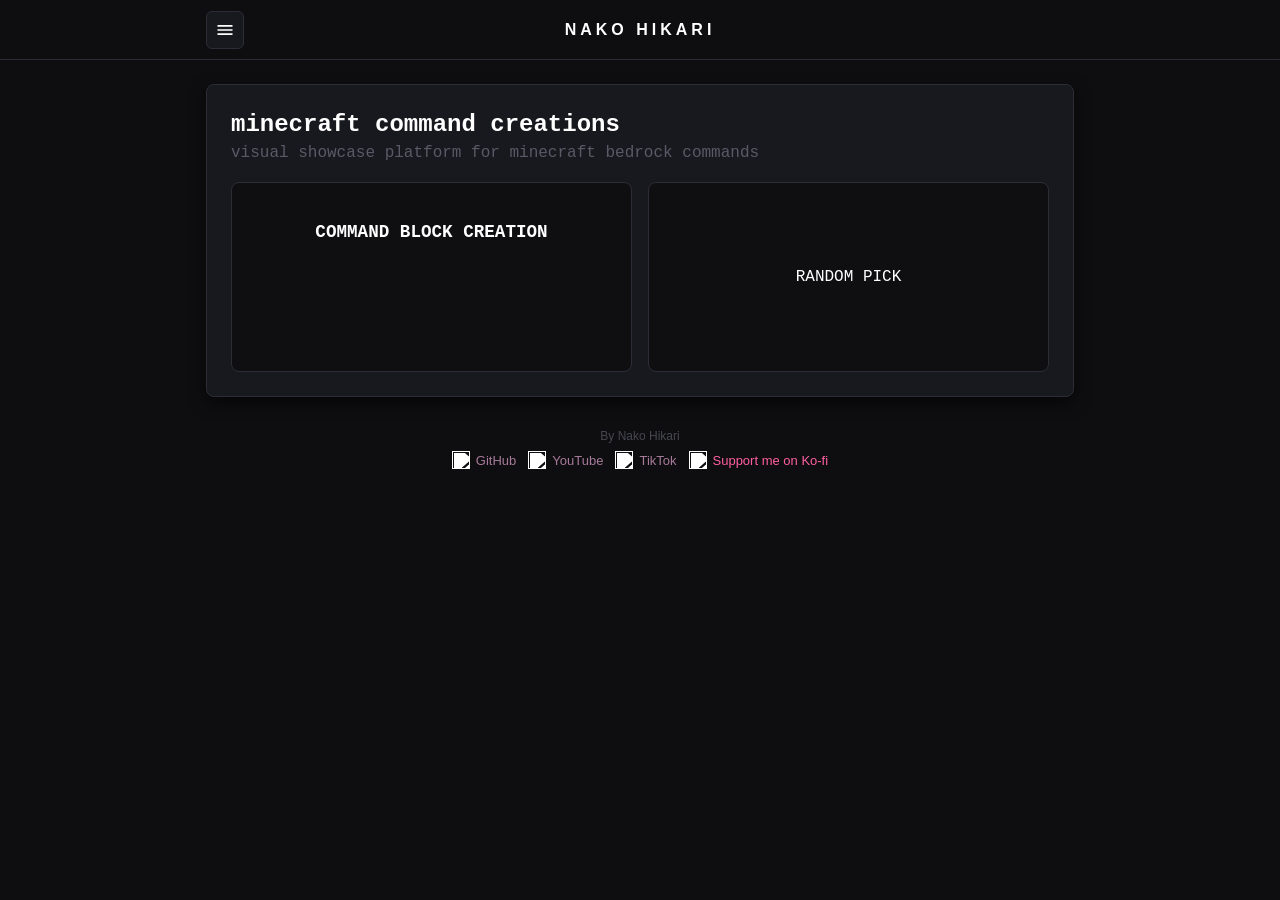
==== index.html @ c59788b8 "Update index.html" ====
<!DOCTYPE html>
<html lang="en">
<head>
    <meta charset="UTF-8">
    <meta name="viewport" content="width=device-width, initial-scale=1.0">
    <title>Nako Hikari</title>

<style>
:root {
    --bg-color: #0e0e11;
    --container-bg: #18181f;
    --input-bg: #0f0f12;
    --box-bg: #0f0f12;

    --accent-dark: #663657;
    --accent-dark-hover: #81456e;
    --accent-light: #A77A99;
    --accent-light-hover: #c5a4bc;

    --text-main: #b4b4bc;
    --text-muted: #5a5a66;
    --text-bright: #ffffff;

    --border-color: #2d2d38;

    --space-xs: 4px;
    --space-sm: 8px;
    --space-md: 12px;
    --space-lg: 16px;
    --space-xl: 20px;
    --space-2xl: 24px;

    --radius-sm: 4px;
    --radius-md: 6px;
    --radius-lg: 8px;

    --transition-fast: 0.15s cubic-bezier(0.4,0,0.2,1);
    --transition-normal: 0.2s cubic-bezier(0.4,0,0.2,1);

    --shadow-deep: 0 6px 16px rgba(0,0,0,0.6);

    --max-width: 900px;
}

*{
    box-sizing:border-box;
    margin:0;
    padding:0;
    -webkit-tap-highlight-color: transparent;
}

body{
    background:var(--bg-color);
    color:var(--text-main);
    font-family:-apple-system,BlinkMacSystemFont,"Segoe UI",Roboto,sans-serif;
    min-height:100vh;
    overflow-x:hidden;
    padding-top:60px;
}

/* HEADER */

.site-header{
    position:fixed;
    top:0;
    left:0;
    width:100%;
    height:60px;

    background:var(--bg-color);

    border-bottom:1px solid var(--border-color);

    display:flex;
    justify-content:center;
    align-items:center;

    z-index:1000;
}

.header-inner{
    width:100%;
    max-width:var(--max-width);

    display:flex;
    align-items:center;

    position:relative;

    padding:0 var(--space-lg);
}

.settings-btn{
    background: var(--container-bg);
    border: 1px solid var(--border-color);

    width:38px;
    height:38px;

    border-radius: var(--radius-md);

    display:flex;
    justify-content:center;
    align-items:center;

    cursor:pointer;

    position:absolute;
    left:var(--space-lg);

    transition:
        border-color var(--transition-fast),
        background-color var(--transition-fast),
        transform var(--transition-fast);
}

.settings-btn:hover{
    border-color:var(--accent-light);
}

.settings-btn:active{
    transform:scale(0.92);
    background:var(--accent-dark);
}

.site-title{
    margin:0 auto;

    letter-spacing:0.25em;
    text-transform:uppercase;

    user-select:none;
}

.title-bold{
    color:white;
    font-weight:800;
}

/* SIDEBAR */

.overlay{
    position:fixed;
    inset:0;

    background:rgba(0,0,0,0.4);

    opacity:0;
    visibility:hidden;

    z-index:1500;

    transition:opacity var(--transition-normal);
}

.overlay.visible{
    opacity:1;
    visibility:visible;
}

.side-tab{
    position:fixed;

    top:0;
    left:-280px;

    width:280px;
    height:100%;

    background:var(--container-bg);

    border-right:1px solid var(--border-color);

    z-index:2000;

    transition:left var(--transition-normal);

    padding:var(--space-2xl) var(--space-lg);

    display:flex;
    flex-direction:column;
    gap:var(--space-xl);
}

.side-tab.open{
    left:0;
}

.side-tab-header{
    display:flex;
    justify-content:space-between;
    align-items:center;

    border-bottom:1px solid var(--border-color);

    padding-bottom:var(--space-md);
}

.side-tab-header h4{
    color:white;
    font-family:monospace;
}

.close-btn{
    background:none;
    border:none;

    color:white;

    font-size:20px;

    cursor:pointer;
}

.side-links{
    display:flex;
    flex-direction:column;
    gap:var(--space-md);
}

.side-links a{
    color:var(--text-main);

    text-decoration:none;

    font-family:monospace;

    padding:var(--space-sm) var(--space-md);

    border-radius:var(--radius-sm);

    transition:
        background-color var(--transition-fast),
        color var(--transition-fast);
}

.side-links a:hover{
    background:var(--box-bg);
    color:white;
}

.side-links a:active{
    background:var(--accent-dark);
}

/* MAIN */

.page-wrapper{
    width:100%;
    max-width:var(--max-width);

    margin:0 auto;

    padding:var(--space-2xl) var(--space-lg);
}

.main-container{
    background:var(--container-bg);

    border:1px solid var(--border-color);

    border-radius:var(--radius-lg);

    box-shadow:var(--shadow-deep);

    padding:var(--space-2xl);

    display:flex;
    flex-direction:column;
    gap:var(--space-xl);
}

.intro-text h1{
    font-size:1.5rem;
    line-height:1.3;

    color:white;

    font-family:"Courier New",monospace;
}

.intro-text p{
    color:var(--text-muted);

    margin-top:var(--space-xs);

    font-family:"Courier New",monospace;
}

/* GRID */

.nav-grid{
    display:grid;
    grid-template-columns:1fr 1fr;
    gap:var(--space-lg);
}

.grid-card{
    background:var(--box-bg);

    border:1px solid var(--border-color);

    border-radius:var(--radius-lg);

    min-height:190px;

    display:flex;
    flex-direction:column;
    justify-content:center;
    align-items:center;

    position:relative;
    overflow:hidden;

    text-decoration:none;

    transition:
        border-color var(--transition-fast),
        background-color var(--transition-fast),
        transform var(--transition-fast);
}

.grid-card:hover{
    border-color:var(--accent-light);
}

.grid-card:active{
    transform:scale(0.98);
    background:#1e1924;
}

.grid-card h2{
    color:white;

    font-family:"Courier New",monospace;

    font-size:1.1rem;

    margin-bottom:var(--space-xl);

    text-align:center;

    z-index:2;
}

/* ORIGINAL 3D CUBE */

.cube-viewport{
    width:70px;
    height:70px;

    perspective:300px;

    display:flex;
    justify-content:center;
    align-items:center;

    z-index:2;
}

.cube-object{
    width:50px;
    height:50px;

    position:relative;

    transform-style:preserve-3d;

    transform:
        rotateX(-20deg)
        rotateY(25deg)
        rotateZ(0deg);

    transition:
        transform 0.95s cubic-bezier(0.15,0.85,0.35,1);
}

.cube-object.is-idling{
    animation: idleFloat 6s ease-in-out infinite alternate;
}

.cube-face{
    position:absolute;

    width:50px;
    height:50px;

    background-image:url('assets/minecraft/r-un.png');
    background-size:cover;

    image-rendering:pixelated;
}

.face-front  { transform: rotateY(0deg) translateZ(25px); }
.face-back   { transform: rotateY(180deg) translateZ(25px); }
.face-left   { transform: rotateY(-90deg) translateZ(25px); }
.face-right  { transform: rotateY(90deg) translateZ(25px); }
.face-top    { transform: rotateX(90deg) translateZ(25px); }
.face-bottom { transform: rotateX(-90deg) translateZ(25px); }

@keyframes idleFloat{
    0%{
        transform:
            rotateX(-15deg)
            rotateY(20deg)
            rotateZ(0deg)
            translateY(0px);
    }

    100%{
        transform:
            rotateX(-25deg)
            rotateY(40deg)
            rotateZ(2deg)
            translateY(-6px);
    }
}

.placeholder-text{
    color:white;
    font-family:"Courier New",monospace;
}

/* FOOTER */

.footer{
    margin-top:32px;

    padding-bottom:16px;

    text-align:center;

    display:flex;
    flex-direction:column;
    gap:8px;

    align-items:center;
}

.footer-title{
    font-size:12px;

    color:var(--text-muted);

    opacity:0.75;
}

.footer-links{
    display:flex;
    gap:12px;

    flex-wrap:wrap;

    justify-content:center;
}

.footer-links a{
    color:var(--accent-light);

    text-decoration:none;

    font-size:13px;

    display:flex;
    align-items:center;
    gap:6px;

    transition:0.15s ease;
}

.footer-links a:hover{
    color:var(--accent-light-hover);
}

.footer-links img{
    width:18px;
    height:18px;

    filter:brightness(0) invert(1);
}

.footer-links a.kofi{
    color:#ff5fa2;
}

/* MOBILE */

@media(max-width:600px){

    .page-wrapper{
        padding:var(--space-lg) var(--space-sm);
    }

}
</style>
</head>

<body>

<header class="site-header">

    <div class="header-inner">

        <button class="settings-btn" id="openSidebar">

            <svg viewBox="0 0 24 24"
            style="width:20px;height:20px;fill:#ffffff;">
                <path d="M3 18h18v-2H3v2zm0-5h18v-2H3v2zm0-7v2h18V6H3z"/>
            </svg>

        </button>

        <div class="site-title">
            <span class="title-bold">NAKO HIKARI</span>
        </div>

    </div>

</header>

<div class="overlay" id="sidebarOverlay"></div>

<nav class="side-tab" id="leftSidebar">

    <div class="side-tab-header">

        <h4>SETTINGS</h4>

        <button class="close-btn" id="closeSidebar">
            &times;
        </button>

    </div>

    <div class="side-links">

        <a href="pages/about.html">About</a>

        <a href="pages/supporters.html">Supporters</a>

        <a href="pages/credits.html">Credits</a>

    </div>

</nav>

<div class="page-wrapper">

<main class="main-container">

<div class="intro-text">

<h1>
minecraft command creations
</h1>

<p>
visual showcase platform for minecraft bedrock commands
</p>

</div>

<div class="nav-grid">

<a href="pages/commands.html"
class="grid-card"
id="exploreCard">

<h2>
COMMAND BLOCK CREATION
</h2>

<div class="cube-viewport">

<div class="cube-object is-idling"
id="avatarCube">

<div class="cube-face face-front"></div>
<div class="cube-face face-back"></div>
<div class="cube-face face-left"></div>
<div class="cube-face face-right"></div>
<div class="cube-face face-top"></div>
<div class="cube-face face-bottom"></div>

</div>

</div>

</a>

<div class="grid-card">

<div class="placeholder-text">
RANDOM PICK
</div>

</div>

</div>

</main>

<div class="footer">

<div class="footer-title">
By Nako Hikari
</div>

<div class="footer-links">

<a href="https://github.com/nako-hikari/" target="_blank">

<img src="https://cdn.jsdelivr.net/gh/simple-icons/simple-icons/icons/github.svg">

GitHub

</a>

<a href="https://m.youtube.com/@NaCryst" target="_blank">

<img src="https://cdn.jsdelivr.net/gh/simple-icons/simple-icons/icons/youtube.svg">

YouTube

</a>

<a href="https://www.tiktok.com/@nako_hikari_mc" target="_blank">

<img src="https://cdn.jsdelivr.net/gh/simple-icons/simple-icons/icons/tiktok.svg">

TikTok

</a>

<a href="https://ko-fi.com/arialicee"
target="_blank"
class="kofi">

<img src="https://raw.githubusercontent.com/nako-hikari/support-files/main/assets/kofi-icon.png">

Support me on Ko-fi

</a>

</div>

</div>

</div>

<script>
const sidebar = document.getElementById('leftSidebar');
const overlay = document.getElementById('sidebarOverlay');

document.getElementById('openSidebar')
.onclick = () => {

    sidebar.classList.add('open');
    overlay.classList.add('visible');

};

document.getElementById('closeSidebar')
.onclick = () => {

    sidebar.classList.remove('open');
    overlay.classList.remove('visible');

};

overlay.onclick = () => {

    sidebar.classList.remove('open');
    overlay.classList.remove('visible');

};

/* ORIGINAL RANDOM SPIN */

const exploreCard = document.getElementById('exploreCard');
const avatarCube = document.getElementById('avatarCube');

let targetX = -20;
let targetY = 25;
let targetZ = 0;

const triggerRandomSpin = () => {

    avatarCube.classList.remove('is-idling');

    targetX +=
        (Math.floor(Math.random() * 180) + 180)
        * (Math.random() > 0.5 ? 1 : -1);

    targetY +=
        (Math.floor(Math.random() * 180) + 180)
        * (Math.random() > 0.5 ? 1 : -1);

    targetZ +=
        (Math.floor(Math.random() * 90) + 90);

    avatarCube.style.transform =
        `rotateX(${targetX}deg)
         rotateY(${targetY}deg)
         rotateZ(${targetZ}deg)`;
};

const resetCubeFloat = () => {

    setTimeout(() => {

        if(!exploreCard.matches(':hover')){

            avatarCube.classList.add('is-idling');

        }

    },950);

};

exploreCard.addEventListener('mouseenter',triggerRandomSpin);

exploreCard.addEventListener('mouseleave',resetCubeFloat);

exploreCard.addEventListener('click',() => {

    triggerRandomSpin();
    resetCubeFloat();

});
</script>

</body>
</html>
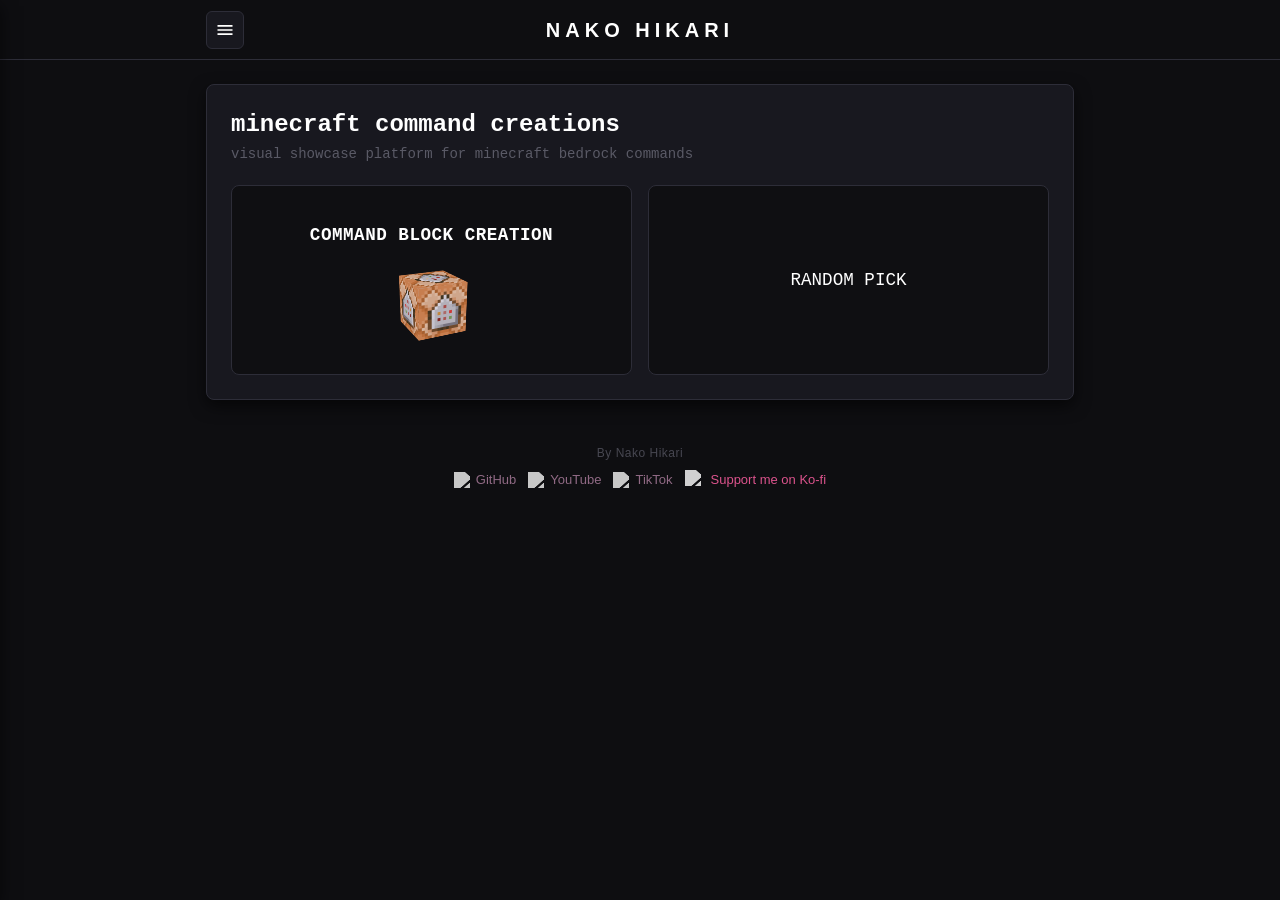
==== commit 843edec5: "Update index.html" ====
--- a/index.html
+++ b/index.html
@@ -1,4 +1,3 @@
-
 <!DOCTYPE html>
 <html lang="en">
 <head>
@@ -8,54 +7,64 @@
 
 <style>
 :root {
+    /* Nako-Default-Purple Color Palette */
     --bg-color: #0e0e11;
     --container-bg: #18181f;
     --input-bg: #0f0f12;
     --box-bg: #0f0f12;
-
     --accent-dark: #663657;
     --accent-dark-hover: #81456e;
     --accent-light: #A77A99;
     --accent-light-hover: #c5a4bc;
-
     --text-main: #b4b4bc;
     --text-muted: #5a5a66;
     --text-bright: #ffffff;
-
     --border-color: #2d2d38;
-
+    --success-bg: #2a4f32;
+    --success-border: #3b6e47;
+
+    /* Spacing & Layout Scale */
     --space-xs: 4px;
     --space-sm: 8px;
     --space-md: 12px;
     --space-lg: 16px;
     --space-xl: 20px;
     --space-2xl: 24px;
-
+    --max-width: 900px;
+
+    /* Borders & Depth Elevation */
     --radius-sm: 4px;
     --radius-md: 6px;
     --radius-lg: 8px;
-
-    --transition-fast: 0.15s cubic-bezier(0.4,0,0.2,1);
-    --transition-normal: 0.2s cubic-bezier(0.4,0,0.2,1);
-
-    --shadow-deep: 0 6px 16px rgba(0,0,0,0.6);
-
-    --max-width: 900px;
+    --border-width: 1px;
+    --shadow-deep: 0 6px 16px rgba(0, 0, 0, 0.6);
+    --shadow-soft: 0 2px 6px rgba(0, 0, 0, 0.3);
+
+    /* Animation & Transitions */
+    --transition-fast: 0.15s cubic-bezier(0.4, 0, 0.2, 1);
+    --transition-normal: 0.2s cubic-bezier(0.4, 0, 0.2, 1);
 }
 
 *{
     box-sizing:border-box;
     margin:0;
     padding:0;
-    -webkit-tap-highlight-color: transparent;
+    -webkit-tap-highlight-color:transparent;
 }
 
 body{
     background:var(--bg-color);
     color:var(--text-main);
-    font-family:-apple-system,BlinkMacSystemFont,"Segoe UI",Roboto,sans-serif;
+
+    font-family:-apple-system,BlinkMacSystemFont,"Segoe UI",Roboto,Helvetica,Arial,sans-serif;
+
+    font-size:14px;
+    line-height:1.5;
+
     min-height:100vh;
+
     overflow-x:hidden;
+
     padding-top:60px;
 }
 
@@ -63,18 +72,20 @@
 
 .site-header{
     position:fixed;
+
     top:0;
     left:0;
+
     width:100%;
     height:60px;
 
     background:var(--bg-color);
 
-    border-bottom:1px solid var(--border-color);
-
-    display:flex;
+    border-bottom:var(--border-width) solid var(--border-color);
+
+    display:flex;
+    align-items:center;
     justify-content:center;
-    align-items:center;
 
     z-index:1000;
 }
@@ -92,22 +103,23 @@
 }
 
 .settings-btn{
-    background: var(--container-bg);
-    border: 1px solid var(--border-color);
+    background:var(--container-bg);
+
+    border:var(--border-width) solid var(--border-color);
 
     width:38px;
     height:38px;
 
-    border-radius: var(--radius-md);
+    border-radius:var(--radius-md);
 
     display:flex;
     justify-content:center;
     align-items:center;
 
-    cursor:pointer;
-
     position:absolute;
     left:var(--space-lg);
+
+    cursor:pointer;
 
     transition:
         border-color var(--transition-fast),
@@ -121,7 +133,8 @@
 
 .settings-btn:active{
     transform:scale(0.92);
-    background:var(--accent-dark);
+    background:#1e1924;
+    border-color:var(--accent-light-hover);
 }
 
 .site-title{
@@ -131,10 +144,12 @@
     text-transform:uppercase;
 
     user-select:none;
+
+    font-size:1.25rem;
 }
 
 .title-bold{
-    color:white;
+    color:#ffffff;
     font-weight:800;
 }
 
@@ -170,7 +185,9 @@
 
     background:var(--container-bg);
 
-    border-right:1px solid var(--border-color);
+    border-right:var(--border-width) solid var(--border-color);
+
+    box-shadow:var(--shadow-deep);
 
     z-index:2000;
 
@@ -192,21 +209,24 @@
     justify-content:space-between;
     align-items:center;
 
-    border-bottom:1px solid var(--border-color);
+    border-bottom:var(--border-width) solid var(--border-color);
 
     padding-bottom:var(--space-md);
 }
 
 .side-tab-header h4{
-    color:white;
-    font-family:monospace;
+    color:var(--text-bright);
+
+    font-family:"Courier New",Courier,monospace;
+
+    font-size:1.1rem;
 }
 
 .close-btn{
     background:none;
     border:none;
 
-    color:white;
+    color:var(--text-main);
 
     font-size:20px;
 
@@ -224,7 +244,7 @@
 
     text-decoration:none;
 
-    font-family:monospace;
+    font-family:"Courier New",Courier,monospace;
 
     padding:var(--space-sm) var(--space-md);
 
@@ -237,11 +257,13 @@
 
 .side-links a:hover{
     background:var(--box-bg);
-    color:white;
+    color:var(--text-bright);
 }
 
 .side-links a:active{
-    background:var(--accent-dark);
+    transform:scale(0.98);
+    background:#1e1924;
+    border-color:var(--accent-light-hover);
 }
 
 /* MAIN */
@@ -252,13 +274,17 @@
 
     margin:0 auto;
 
+    display:flex;
+    flex-direction:column;
+    gap:var(--space-xl);
+
     padding:var(--space-2xl) var(--space-lg);
 }
 
 .main-container{
     background:var(--container-bg);
 
-    border:1px solid var(--border-color);
+    border:var(--border-width) solid var(--border-color);
 
     border-radius:var(--radius-lg);
 
@@ -273,11 +299,12 @@
 
 .intro-text h1{
     font-size:1.5rem;
+    font-weight:600;
     line-height:1.3;
 
-    color:white;
-
-    font-family:"Courier New",monospace;
+    color:var(--text-bright);
+
+    font-family:"Courier New",Courier,monospace;
 }
 
 .intro-text p{
@@ -285,7 +312,7 @@
 
     margin-top:var(--space-xs);
 
-    font-family:"Courier New",monospace;
+    font-family:"Courier New",Courier,monospace;
 }
 
 /* GRID */
@@ -299,7 +326,7 @@
 .grid-card{
     background:var(--box-bg);
 
-    border:1px solid var(--border-color);
+    border:var(--border-width) solid var(--border-color);
 
     border-radius:var(--radius-lg);
 
@@ -314,6 +341,8 @@
     overflow:hidden;
 
     text-decoration:none;
+
+    cursor:pointer;
 
     transition:
         border-color var(--transition-fast),
@@ -328,15 +357,20 @@
 .grid-card:active{
     transform:scale(0.98);
     background:#1e1924;
+    border-color:var(--accent-light-hover);
 }
 
 .grid-card h2{
-    color:white;
-
-    font-family:"Courier New",monospace;
+    color:var(--text-bright);
+
+    font-family:"Courier New",Courier,monospace;
 
     font-size:1.1rem;
 
+    text-transform:uppercase;
+
+    letter-spacing:0.5px;
+
     margin-bottom:var(--space-xl);
 
     text-align:center;
@@ -344,7 +378,7 @@
     z-index:2;
 }
 
-/* ORIGINAL 3D CUBE */
+/* CUBE */
 
 .cube-viewport{
     width:70px;
@@ -353,8 +387,8 @@
     perspective:300px;
 
     display:flex;
+    align-items:center;
     justify-content:center;
-    align-items:center;
 
     z-index:2;
 }
@@ -377,7 +411,7 @@
 }
 
 .cube-object.is-idling{
-    animation: idleFloat 6s ease-in-out infinite alternate;
+    animation:idleFloat 6s ease-in-out infinite alternate;
 }
 
 .cube-face{
@@ -386,18 +420,47 @@
     width:50px;
     height:50px;
 
-    background-image:url('assets/minecraft/r-un.png');
-    background-size:cover;
+    background-image:url('assets/images/cmd-texture.png');
+    background-size:300% 100%;
 
     image-rendering:pixelated;
 }
 
-.face-front  { transform: rotateY(0deg) translateZ(25px); }
-.face-back   { transform: rotateY(180deg) translateZ(25px); }
-.face-left   { transform: rotateY(-90deg) translateZ(25px); }
-.face-right  { transform: rotateY(90deg) translateZ(25px); }
-.face-top    { transform: rotateX(90deg) translateZ(25px); }
-.face-bottom { transform: rotateX(-90deg) translateZ(25px); }
+/* SIDES */
+
+.face-front{
+    transform:rotateY(0deg) translateZ(25px);
+    background-position:50% 0;
+}
+
+.face-back{
+    transform:rotateY(180deg) translateZ(25px) scaleX(-1);
+    background-position:50% 0;
+}
+
+.face-left{
+    transform:rotateY(-90deg) translateZ(25px) scaleX(-1);
+    background-position:50% 0;
+}
+
+.face-right{
+    transform:rotateY(90deg) translateZ(25px) scaleX(-1);
+    background-position:50% 0;
+}
+
+/* TOP */
+
+.face-top{
+    transform:rotateX(90deg) translateZ(25px) scaleY(-1);
+    background-position:0% 0;
+}
+
+/* BOTTOM */
+
+.face-bottom{
+    transform:rotateX(-90deg) translateZ(25px) scaleY(-1);
+    background-position:100% 0;
+}
 
 @keyframes idleFloat{
     0%{
@@ -418,75 +481,84 @@
 }
 
 .placeholder-text{
-    color:white;
-    font-family:"Courier New",monospace;
+    color:var(--text-bright);
+
+    font-family:"Courier New",Courier,monospace;
+
+    font-size:1.1rem;
 }
 
 /* FOOTER */
 
-.footer{
-    margin-top:32px;
-
-    padding-bottom:16px;
-
-    text-align:center;
-
-    display:flex;
-    flex-direction:column;
-    gap:8px;
-
-    align-items:center;
-}
-
-.footer-title{
-    font-size:12px;
-
-    color:var(--text-muted);
-
-    opacity:0.75;
-}
-
-.footer-links{
-    display:flex;
-    gap:12px;
-
-    flex-wrap:wrap;
-
-    justify-content:center;
-}
-
-.footer-links a{
-    color:var(--accent-light);
-
-    text-decoration:none;
-
-    font-size:13px;
-
-    display:flex;
-    align-items:center;
-    gap:6px;
-
-    transition:0.15s ease;
-}
-
-.footer-links a:hover{
-    color:var(--accent-light-hover);
-}
-
-.footer-links img{
-    width:18px;
-    height:18px;
-
-    filter:brightness(0) invert(1);
-}
-
-.footer-links a.kofi{
-    color:#ff5fa2;
+.footer {
+    margin-top: var(--space-2xl, 32px);
+    padding-bottom: var(--space-lg, 16px);
+    text-align: center;
+    display: flex;
+    flex-direction: column;
+    gap: var(--space-sm, 8px);
+    align-items: center;
+    width: 100%;
+}
+
+.footer-title {
+    font-size: 12px;
+    color: var(--text-muted, #5a5a66);
+    opacity: 0.75;
+    letter-spacing: 0.5px;
+}
+
+.footer-links {
+    display: flex;
+    gap: var(--space-md, 12px);
+    flex-wrap: wrap;
+    justify-content: center;
+}
+
+.footer-links a {
+    display: flex;
+    align-items: center;
+    gap: 6px;
+    color: var(--accent-light, #A77A99);
+    text-decoration: none;
+    font-size: 13px;
+    opacity: 0.85;
+    transition:
+        opacity var(--transition-fast, 0.15s),
+        color var(--transition-fast, 0.15s);
+}
+
+.footer-links a:hover {
+    color: var(--accent-light-hover, #c5a4bc);
+    opacity: 1;
+}
+
+.footer-links img {
+    width: 16px;
+    height: 16px;
+    filter: brightness(0) invert(1);
+    opacity: 0.9;
+}
+
+.footer-links a.kofi {
+    color: #ff5fa2;
+    font-weight: 500;
+}
+
+.footer-links a.kofi:hover {
+    color: #ff8fc0;
+}
+
+.footer-links a.kofi img {
+    width: 20px;
+    height: 20px;
+    filter: brightness(0) invert(1);
+    opacity: 0.95;
 }
 
 /* MOBILE */
 
-@media(max-width:600px){
+@media (max-width:600px){
 
     .page-wrapper{
         padding:var(--space-lg) var(--space-sm);
@@ -547,105 +619,112 @@
 
 <div class="page-wrapper">
 
-<main class="main-container">
-
-<div class="intro-text">
-
-<h1>
-minecraft command creations
-</h1>
-
-<p>
-visual showcase platform for minecraft bedrock commands
-</p>
-
-</div>
-
-<div class="nav-grid">
-
-<a href="pages/commands.html"
-class="grid-card"
-id="exploreCard">
-
-<h2>
-COMMAND BLOCK CREATION
-</h2>
-
-<div class="cube-viewport">
-
-<div class="cube-object is-idling"
-id="avatarCube">
-
-<div class="cube-face face-front"></div>
-<div class="cube-face face-back"></div>
-<div class="cube-face face-left"></div>
-<div class="cube-face face-right"></div>
-<div class="cube-face face-top"></div>
-<div class="cube-face face-bottom"></div>
-
-</div>
-
-</div>
-
-</a>
-
-<div class="grid-card">
-
-<div class="placeholder-text">
-RANDOM PICK
-</div>
-
-</div>
-
-</div>
-
-</main>
-
-<div class="footer">
-
-<div class="footer-title">
-By Nako Hikari
-</div>
-
-<div class="footer-links">
-
-<a href="https://github.com/nako-hikari/" target="_blank">
-
-<img src="https://cdn.jsdelivr.net/gh/simple-icons/simple-icons/icons/github.svg">
-
-GitHub
-
-</a>
-
-<a href="https://m.youtube.com/@NaCryst" target="_blank">
-
-<img src="https://cdn.jsdelivr.net/gh/simple-icons/simple-icons/icons/youtube.svg">
-
-YouTube
-
-</a>
-
-<a href="https://www.tiktok.com/@nako_hikari_mc" target="_blank">
-
-<img src="https://cdn.jsdelivr.net/gh/simple-icons/simple-icons/icons/tiktok.svg">
-
-TikTok
-
-</a>
-
-<a href="https://ko-fi.com/arialicee"
-target="_blank"
-class="kofi">
-
-<img src="https://raw.githubusercontent.com/nako-hikari/support-files/main/assets/kofi-icon.png">
-
-Support me on Ko-fi
-
-</a>
-
-</div>
-
-</div>
+    <main class="main-container">
+
+        <div class="intro-text">
+
+            <h1>
+                minecraft command creations
+            </h1>
+
+            <p>
+                visual showcase platform for minecraft bedrock commands
+            </p>
+
+        </div>
+
+        <div class="nav-grid">
+
+            <a href="pages/commands.html"
+            class="grid-card"
+            id="exploreCard">
+
+                <h2>
+                    COMMAND BLOCK CREATION
+                </h2>
+
+                <div class="cube-viewport">
+
+                    <div class="cube-object is-idling"
+                    id="avatarCube">
+
+                        <div class="cube-face face-front"></div>
+                        <div class="cube-face face-back"></div>
+                        <div class="cube-face face-left"></div>
+                        <div class="cube-face face-right"></div>
+                        <div class="cube-face face-top"></div>
+                        <div class="cube-face face-bottom"></div>
+
+                    </div>
+
+                </div>
+
+            </a>
+
+            <div class="grid-card">
+
+                <div class="placeholder-text">
+                    RANDOM PICK
+                </div>
+
+            </div>
+
+        </div>
+
+    </main>
+
+    <div class="footer">
+        <div class="footer-title">By Nako Hikari</div>
+
+        <div class="footer-links">
+
+            <a href="https://github.com/nako-hikari/"
+            target="_blank"
+            class="social">
+
+                <img src="https://cdn.jsdelivr.net/gh/simple-icons/simple-icons/icons/github.svg"
+                alt="GitHub">
+
+                GitHub
+
+            </a>
+
+            <a href="https://m.youtube.com/@NaCryst"
+            target="_blank"
+            class="social">
+
+                <img src="https://cdn.jsdelivr.net/gh/simple-icons/simple-icons/icons/youtube.svg"
+                alt="YouTube">
+
+                YouTube
+
+            </a>
+
+            <a href="https://www.tiktok.com/@nako_hikari_mc"
+            target="_blank"
+            class="social">
+
+                <img src="https://cdn.jsdelivr.net/gh/simple-icons/simple-icons/icons/tiktok.svg"
+                alt="TikTok">
+
+                TikTok
+
+            </a>
+
+            <a href="https://ko-fi.com/arialicee"
+            target="_blank"
+            class="social kofi">
+
+                <img src="https://raw.githubusercontent.com/nako-hikari/support-files/main/assets/kofi-icon.png"
+                alt="Ko-fi">
+
+                Support me on Ko-fi
+
+            </a>
+
+        </div>
+
+    </div>
 
 </div>
 
@@ -676,8 +755,6 @@
 
 };
 
-/* ORIGINAL RANDOM SPIN */
-
 const exploreCard = document.getElementById('exploreCard');
 const avatarCube = document.getElementById('avatarCube');
 
@@ -702,8 +779,9 @@
 
     avatarCube.style.transform =
         `rotateX(${targetX}deg)
-         rotateY(${targetY}deg)
-         rotateZ(${targetZ}deg)`;
+        rotateY(${targetY}deg)
+        rotateZ(${targetZ}deg)`;
+
 };
 
 const resetCubeFloat = () => {
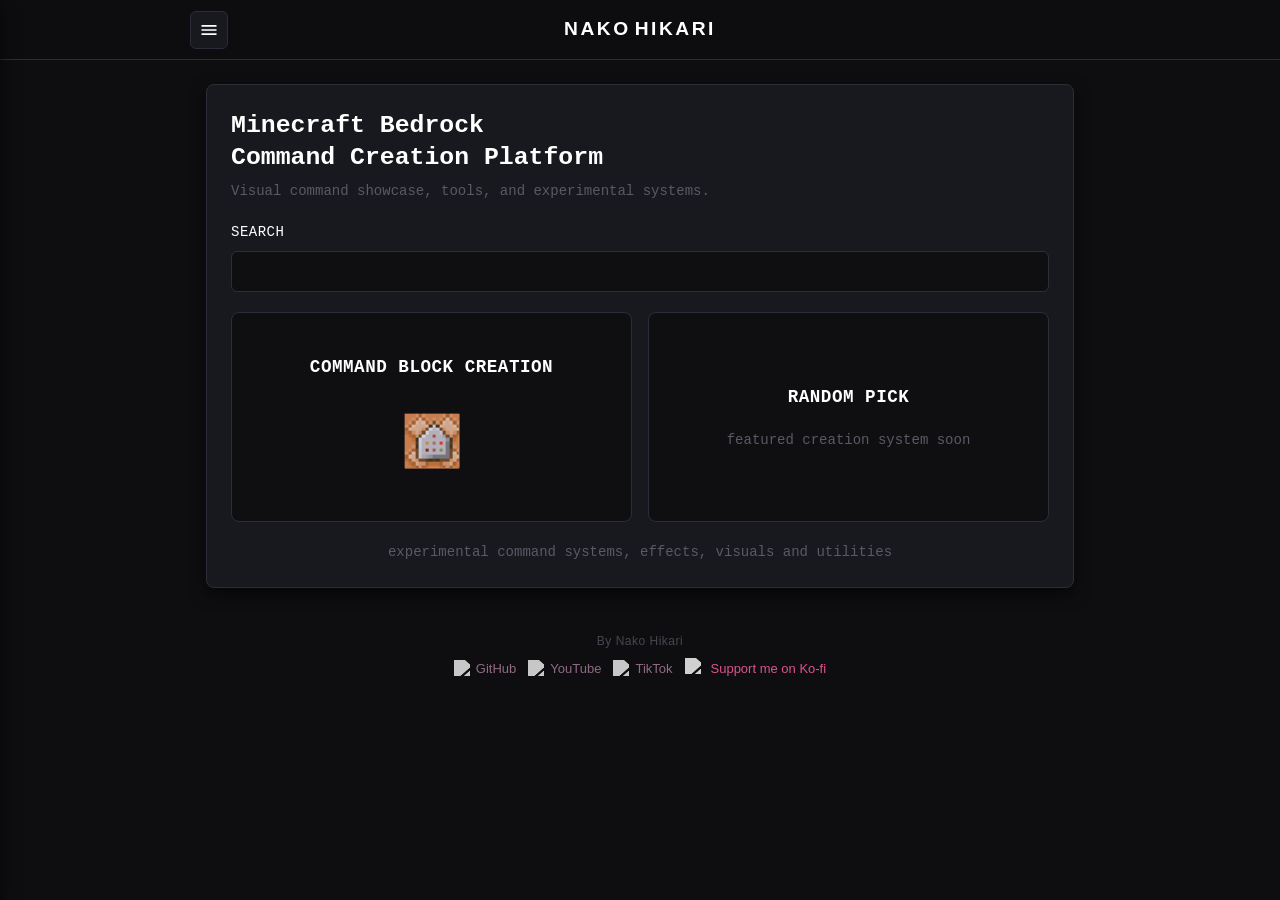
==== commit dec1132d: "Update index.html" ====
--- a/index.html
+++ b/index.html
@@ -1,13 +1,12 @@
 <!DOCTYPE html>
 <html lang="en">
 <head>
-    <meta charset="UTF-8">
-    <meta name="viewport" content="width=device-width, initial-scale=1.0">
-    <title>Nako Hikari</title>
+<meta charset="UTF-8">
+<meta name="viewport" content="width=device-width, initial-scale=1.0">
+<title>Nako Hikari</title>
 
 <style>
 :root {
-    /* Nako-Default-Purple Color Palette */
     --bg-color: #0e0e11;
     --container-bg: #18181f;
     --input-bg: #0f0f12;
@@ -23,7 +22,6 @@
     --success-bg: #2a4f32;
     --success-border: #3b6e47;
 
-    /* Spacing & Layout Scale */
     --space-xs: 4px;
     --space-sm: 8px;
     --space-md: 12px;
@@ -32,463 +30,362 @@
     --space-2xl: 24px;
     --max-width: 900px;
 
-    /* Borders & Depth Elevation */
     --radius-sm: 4px;
     --radius-md: 6px;
     --radius-lg: 8px;
     --border-width: 1px;
-    --shadow-deep: 0 6px 16px rgba(0, 0, 0, 0.6);
-    --shadow-soft: 0 2px 6px rgba(0, 0, 0, 0.3);
-
-    /* Animation & Transitions */
+
+    --shadow-deep: 0 6px 16px rgba(0,0,0,.6);
+    --shadow-soft: 0 2px 6px rgba(0,0,0,.3);
+
     --transition-fast: 0.15s cubic-bezier(0.4, 0, 0.2, 1);
     --transition-normal: 0.2s cubic-bezier(0.4, 0, 0.2, 1);
 }
 
-*{
-    box-sizing:border-box;
-    margin:0;
-    padding:0;
-    -webkit-tap-highlight-color:transparent;
-}
-
-body{
-    background:var(--bg-color);
-    color:var(--text-main);
-
-    font-family:-apple-system,BlinkMacSystemFont,"Segoe UI",Roboto,Helvetica,Arial,sans-serif;
-
-    font-size:14px;
-    line-height:1.5;
-
-    min-height:100vh;
-
-    overflow-x:hidden;
-
-    padding-top:60px;
-}
-
-/* HEADER */
-
-.site-header{
-    position:fixed;
-
-    top:0;
-    left:0;
-
-    width:100%;
-    height:60px;
-
-    background:var(--bg-color);
-
-    border-bottom:var(--border-width) solid var(--border-color);
-
-    display:flex;
-    align-items:center;
-    justify-content:center;
-
-    z-index:1000;
-}
-
-.header-inner{
-    width:100%;
-    max-width:var(--max-width);
-
-    display:flex;
-    align-items:center;
-
-    position:relative;
-
-    padding:0 var(--space-lg);
-}
-
-.settings-btn{
-    background:var(--container-bg);
-
-    border:var(--border-width) solid var(--border-color);
-
-    width:38px;
-    height:38px;
-
-    border-radius:var(--radius-md);
-
-    display:flex;
-    justify-content:center;
-    align-items:center;
-
-    position:absolute;
-    left:var(--space-lg);
-
-    cursor:pointer;
-
+* {
+    margin: 0;
+    padding: 0;
+    box-sizing: border-box;
+    -webkit-tap-highlight-color: transparent;
+}
+
+body {
+    background: var(--bg-color);
+    color: var(--text-main);
+    font-family: -apple-system, BlinkMacSystemFont, "Segoe UI", Roboto, Helvetica, Arial, sans-serif;
+    font-size: 14px;
+    line-height: 1.5;
+    overflow-x: hidden;
+    min-height: 100vh;
+    padding-top: 60px;
+}
+
+.site-header {
+    position: fixed;
+    top: 0;
+    left: 0;
+    width: 100%;
+    height: 60px;
+    border-bottom: var(--border-width) solid var(--border-color);
+    background: rgba(14,14,17,.95);
+    backdrop-filter: blur(10px);
+    z-index: 1000;
+    display: flex;
+    justify-content: center;
+    padding: 0 var(--space-lg);
+}
+
+.header-inner {
+    width: 100%;
+    max-width: var(--max-width);
+    display: flex;
+    align-items: center;
+    position: relative;
+}
+
+.settings-btn {
+    width: 38px;
+    height: 38px;
+    border-radius: var(--radius-md);
+    border: var(--border-width) solid var(--border-color);
+    background: var(--container-bg);
+    display: flex;
+    align-items: center;
+    justify-content: center;
+    cursor: pointer;
+    position: absolute;
+    left: 0;
     transition:
         border-color var(--transition-fast),
-        background-color var(--transition-fast),
+        background var(--transition-fast),
         transform var(--transition-fast);
 }
 
-.settings-btn:hover{
-    border-color:var(--accent-light);
-}
-
-.settings-btn:active{
-    transform:scale(0.92);
-    background:#1e1924;
-    border-color:var(--accent-light-hover);
-}
-
-.site-title{
-    margin:0 auto;
-
-    letter-spacing:0.25em;
-    text-transform:uppercase;
-
-    user-select:none;
-
-    font-size:1.25rem;
-}
-
-.title-bold{
-    color:#ffffff;
-    font-weight:800;
-}
-
-/* SIDEBAR */
-
-.overlay{
-    position:fixed;
-    inset:0;
-
-    background:rgba(0,0,0,0.4);
-
-    opacity:0;
-    visibility:hidden;
-
-    z-index:1500;
-
-    transition:opacity var(--transition-normal);
-}
-
-.overlay.visible{
-    opacity:1;
-    visibility:visible;
-}
-
-.side-tab{
-    position:fixed;
-
-    top:0;
-    left:-280px;
-
-    width:280px;
-    height:100%;
-
-    background:var(--container-bg);
-
-    border-right:var(--border-width) solid var(--border-color);
-
-    box-shadow:var(--shadow-deep);
-
-    z-index:2000;
-
-    transition:left var(--transition-normal);
-
-    padding:var(--space-2xl) var(--space-lg);
-
-    display:flex;
-    flex-direction:column;
-    gap:var(--space-xl);
-}
-
-.side-tab.open{
-    left:0;
-}
-
-.side-tab-header{
-    display:flex;
-    justify-content:space-between;
-    align-items:center;
-
-    border-bottom:var(--border-width) solid var(--border-color);
-
-    padding-bottom:var(--space-md);
-}
-
-.side-tab-header h4{
-    color:var(--text-bright);
-
-    font-family:"Courier New",Courier,monospace;
-
-    font-size:1.1rem;
-}
-
-.close-btn{
-    background:none;
-    border:none;
-
-    color:var(--text-main);
-
-    font-size:20px;
-
-    cursor:pointer;
-}
-
-.side-links{
-    display:flex;
-    flex-direction:column;
-    gap:var(--space-md);
-}
-
-.side-links a{
-    color:var(--text-main);
-
-    text-decoration:none;
-
-    font-family:"Courier New",Courier,monospace;
-
-    padding:var(--space-sm) var(--space-md);
-
-    border-radius:var(--radius-sm);
-
-    transition:
-        background-color var(--transition-fast),
-        color var(--transition-fast);
-}
-
-.side-links a:hover{
-    background:var(--box-bg);
-    color:var(--text-bright);
-}
-
-.side-links a:active{
-    transform:scale(0.98);
-    background:#1e1924;
-    border-color:var(--accent-light-hover);
-}
-
-/* MAIN */
-
-.page-wrapper{
-    width:100%;
-    max-width:var(--max-width);
-
-    margin:0 auto;
-
-    display:flex;
-    flex-direction:column;
-    gap:var(--space-xl);
-
-    padding:var(--space-2xl) var(--space-lg);
-}
-
-.main-container{
-    background:var(--container-bg);
-
-    border:var(--border-width) solid var(--border-color);
-
-    border-radius:var(--radius-lg);
-
-    box-shadow:var(--shadow-deep);
-
-    padding:var(--space-2xl);
-
-    display:flex;
-    flex-direction:column;
-    gap:var(--space-xl);
-}
-
-.intro-text h1{
-    font-size:1.5rem;
-    font-weight:600;
-    line-height:1.3;
-
-    color:var(--text-bright);
-
-    font-family:"Courier New",Courier,monospace;
-}
-
-.intro-text p{
-    color:var(--text-muted);
-
-    margin-top:var(--space-xs);
-
-    font-family:"Courier New",Courier,monospace;
-}
-
-/* GRID */
-
-.nav-grid{
-    display:grid;
-    grid-template-columns:1fr 1fr;
-    gap:var(--space-lg);
-}
-
-.grid-card{
-    background:var(--box-bg);
-
-    border:var(--border-width) solid var(--border-color);
-
-    border-radius:var(--radius-lg);
-
-    min-height:190px;
-
-    display:flex;
-    flex-direction:column;
-    justify-content:center;
-    align-items:center;
-
-    position:relative;
-    overflow:hidden;
-
-    text-decoration:none;
-
-    cursor:pointer;
-
+.settings-btn:hover {
+    border-color: var(--accent-light);
+}
+
+.settings-btn:active {
+    background: #1e1924;
+    border-color: var(--accent-light-hover);
+    transform: scale(.96);
+}
+
+.settings-btn svg {
+    width: 20px;
+    height: 20px;
+    fill: #ffffff !important;
+}
+
+.site-title {
+    margin: 0 auto;
+    display: flex;
+    align-items: center;
+    gap: 4px;
+    letter-spacing: .18em;
+    user-select: none;
+}
+
+.title-bold {
+    color: var(--text-bright);
+    font-weight: 800;
+    font-size: 1.2rem;
+}
+
+.page {
+    width: 100%;
+    max-width: var(--max-width);
+    margin: 0 auto;
+    padding: var(--space-2xl) var(--space-lg);
+    display: flex;
+    flex-direction: column;
+    gap: var(--space-xl);
+}
+
+.main-box {
+    background: var(--container-bg);
+    border: var(--border-width) solid var(--border-color);
+    border-radius: var(--radius-lg);
+    box-shadow: var(--shadow-deep);
+    padding: var(--space-2xl);
+    display: flex;
+    flex-direction: column;
+    gap: var(--space-xl);
+}
+
+.hero h1 {
+    font-size: 1.55rem;
+    line-height: 1.3;
+    color: var(--text-bright);
+    font-weight: 600;
+    font-family: "Courier New", Courier, monospace;
+}
+
+.hero p {
+    margin-top: var(--space-sm);
+    color: var(--text-muted);
+    font-family: "Courier New", Courier, monospace;
+}
+
+.search-wrap {
+    display: flex;
+    flex-direction: column;
+    gap: var(--space-sm);
+}
+
+.search-wrap label {
+    color: var(--text-bright);
+    text-transform: uppercase;
+    font-family: "Courier New", Courier, monospace;
+    letter-spacing: .5px;
+}
+
+.search-wrap input {
+    width: 100%;
+    background: var(--input-bg);
+    border: var(--border-width) solid var(--border-color);
+    border-radius: var(--radius-md);
+    padding: var(--space-md);
+    color: var(--text-bright);
+    font-family: "Courier New", Courier, monospace;
+    outline: none;
+    transition: border-color var(--transition-fast);
+}
+
+.search-wrap input:focus {
+    border-color: var(--accent-light);
+}
+
+.nav-grid {
+    display: grid;
+    grid-template-columns: 1fr 1fr;
+    gap: var(--space-lg);
+}
+
+.grid-card {
+    min-height: 210px;
+    background: var(--box-bg);
+    border: var(--border-width) solid var(--border-color);
+    border-radius: var(--radius-lg);
+    text-decoration: none;
+    position: relative;
+    overflow: hidden;
+    display: flex;
+    flex-direction: column;
+    align-items: center;
+    justify-content: center;
+    gap: var(--space-xl);
+    padding: var(--space-xl);
     transition:
         border-color var(--transition-fast),
-        background-color var(--transition-fast),
+        background var(--transition-fast),
         transform var(--transition-fast);
 }
 
-.grid-card:hover{
-    border-color:var(--accent-light);
-}
-
-.grid-card:active{
-    transform:scale(0.98);
-    background:#1e1924;
-    border-color:var(--accent-light-hover);
-}
-
-.grid-card h2{
-    color:var(--text-bright);
-
-    font-family:"Courier New",Courier,monospace;
-
-    font-size:1.1rem;
-
-    text-transform:uppercase;
-
-    letter-spacing:0.5px;
-
-    margin-bottom:var(--space-xl);
-
-    text-align:center;
-
-    z-index:2;
-}
-
-/* CUBE */
-
-.cube-viewport{
-    width:70px;
-    height:70px;
-
-    perspective:300px;
-
-    display:flex;
-    align-items:center;
-    justify-content:center;
-
-    z-index:2;
-}
-
-.cube-object{
-    width:50px;
-    height:50px;
-
-    position:relative;
-
-    transform-style:preserve-3d;
-
-    transform:
-        rotateX(-20deg)
-        rotateY(25deg)
-        rotateZ(0deg);
-
+.grid-card:hover {
+    border-color: var(--accent-light);
+}
+
+.grid-card:active {
+    background: #1e1924;
+    border-color: var(--accent-light-hover);
+    transform: scale(.98);
+}
+
+.grid-card h2 {
+    color: var(--text-bright);
+    font-size: 1.1rem;
+    text-transform: uppercase;
+    letter-spacing: .5px;
+    text-align: center;
+    font-family: "Courier New", Courier, monospace;
+}
+
+.sub {
+    color: var(--text-muted);
+    text-align: center;
+    font-family: "Courier New", Courier, monospace;
+}
+
+.cube-viewport {
+    width: 80px;
+    height: 80px;
+    perspective: 500px;
+    display: flex;
+    align-items: center;
+    justify-content: center;
+}
+
+.cube {
+    position: relative;
+    width: 52px;
+    height: 52px;
+    transform-style: preserve-3d;
+    animation: idleSpin 2s linear infinite;
+}
+
+.cube-face {
+    position: absolute;
+    width: 52px;
+    height: 52px;
+    image-rendering: pixelated;
+    background-image: url("assets/images/cmd-texture.png");
+    background-size: 300% 100%;
+}
+
+.front  { transform: rotateY(0deg) translateZ(26px); background-position: 50% 0; }
+.back   { transform: rotateY(180deg) translateZ(26px); background-position: 50% 0; }
+.right  { transform: rotateY(90deg) translateZ(26px); background-position: 50% 0; }
+.left   { transform: rotateY(-90deg) translateZ(26px); background-position: 50% 0; }
+
+.top {
+    transform: rotateX(90deg) translateZ(26px);
+    background-position: 0 0;
+}
+
+.bottom {
+    transform: rotateX(-90deg) translateZ(26px);
+    background-position: 100% 0;
+}
+
+@keyframes idleSpin {
+    0% {
+        transform: rotateX(-18deg) rotateY(0deg);
+    }
+
+    100% {
+        transform: rotateX(-18deg) rotateY(360deg);
+    }
+}
+
+.side-tab {
+    position: fixed;
+    top: 0;
+    left: -280px;
+    width: 280px;
+    height: 100%;
+    background: var(--container-bg);
+    border-right: var(--border-width) solid var(--border-color);
+    box-shadow: var(--shadow-deep);
+    z-index: 2000;
+    transition: left var(--transition-normal);
+    padding: var(--space-2xl) var(--space-lg);
+    display: flex;
+    flex-direction: column;
+    gap: var(--space-xl);
+}
+
+.side-tab.open {
+    left: 0;
+}
+
+.side-head {
+    display: flex;
+    justify-content: space-between;
+    align-items: center;
+    border-bottom: var(--border-width) solid var(--border-color);
+    padding-bottom: var(--space-md);
+}
+
+.side-head h3 {
+    color: var(--text-bright);
+    font-family: "Courier New", Courier, monospace;
+}
+
+.close-btn {
+    width: 34px;
+    height: 34px;
+    border-radius: var(--radius-md);
+    border: var(--border-width) solid var(--border-color);
+    background: var(--box-bg);
+    color: var(--text-bright);
+    cursor: pointer;
+}
+
+.side-links {
+    display: flex;
+    flex-direction: column;
+    gap: var(--space-md);
+}
+
+.side-links a {
+    color: var(--text-main);
+    text-decoration: none;
+    border: var(--border-width) solid var(--border-color);
+    background: var(--box-bg);
+    border-radius: var(--radius-md);
+    padding: var(--space-md);
     transition:
-        transform 0.95s cubic-bezier(0.15,0.85,0.35,1);
-}
-
-.cube-object.is-idling{
-    animation:idleFloat 6s ease-in-out infinite alternate;
-}
-
-.cube-face{
-    position:absolute;
-
-    width:50px;
-    height:50px;
-
-    background-image:url('assets/images/cmd-texture.png');
-    background-size:300% 100%;
-
-    image-rendering:pixelated;
-}
-
-/* SIDES */
-
-.face-front{
-    transform:rotateY(0deg) translateZ(25px);
-    background-position:50% 0;
-}
-
-.face-back{
-    transform:rotateY(180deg) translateZ(25px) scaleX(-1);
-    background-position:50% 0;
-}
-
-.face-left{
-    transform:rotateY(-90deg) translateZ(25px) scaleX(-1);
-    background-position:50% 0;
-}
-
-.face-right{
-    transform:rotateY(90deg) translateZ(25px) scaleX(-1);
-    background-position:50% 0;
-}
-
-/* TOP */
-
-.face-top{
-    transform:rotateX(90deg) translateZ(25px) scaleY(-1);
-    background-position:0% 0;
-}
-
-/* BOTTOM */
-
-.face-bottom{
-    transform:rotateX(-90deg) translateZ(25px) scaleY(-1);
-    background-position:100% 0;
-}
-
-@keyframes idleFloat{
-    0%{
-        transform:
-            rotateX(-15deg)
-            rotateY(20deg)
-            rotateZ(0deg)
-            translateY(0px);
-    }
-
-    100%{
-        transform:
-            rotateX(-25deg)
-            rotateY(40deg)
-            rotateZ(2deg)
-            translateY(-6px);
-    }
-}
-
-.placeholder-text{
-    color:var(--text-bright);
-
-    font-family:"Courier New",Courier,monospace;
-
-    font-size:1.1rem;
-}
-
-/* FOOTER */
+        border-color var(--transition-fast),
+        background var(--transition-fast),
+        transform var(--transition-fast);
+}
+
+.side-links a:hover {
+    border-color: var(--accent-light);
+    color: var(--text-bright);
+}
+
+.side-links a:active {
+    background: #1e1924;
+    border-color: var(--accent-light-hover);
+    transform: scale(.98);
+}
+
+.overlay {
+    position: fixed;
+    inset: 0;
+    background: rgba(0,0,0,.45);
+    opacity: 0;
+    visibility: hidden;
+    transition: opacity var(--transition-normal);
+    z-index: 1500;
+}
+
+.overlay.visible {
+    opacity: 1;
+    visibility: visible;
+}
 
 .footer {
     margin-top: var(--space-2xl, 32px);
@@ -523,9 +420,7 @@
     text-decoration: none;
     font-size: 13px;
     opacity: 0.85;
-    transition:
-        opacity var(--transition-fast, 0.15s),
-        color var(--transition-fast, 0.15s);
+    transition: opacity var(--transition-fast, 0.15s), color var(--transition-fast, 0.15s);
 }
 
 .footer-links a:hover {
@@ -556,14 +451,14 @@
     opacity: 0.95;
 }
 
-/* MOBILE */
-
-@media (max-width:600px){
-
-    .page-wrapper{
-        padding:var(--space-lg) var(--space-sm);
+@media (max-width: 700px) {
+    .nav-grid {
+        grid-template-columns: 1fr;
     }
 
+    .page {
+        padding: var(--space-lg) var(--space-sm);
+    }
 }
 </style>
 </head>
@@ -571,89 +466,69 @@
 <body>
 
 <header class="site-header">
-
     <div class="header-inner">
 
-        <button class="settings-btn" id="openSidebar">
-
-            <svg viewBox="0 0 24 24"
-            style="width:20px;height:20px;fill:#ffffff;">
+        <button class="settings-btn" id="openSidebar" aria-label="Open Menu">
+            <svg viewBox="0 0 24 24">
                 <path d="M3 18h18v-2H3v2zm0-5h18v-2H3v2zm0-7v2h18V6H3z"/>
             </svg>
-
         </button>
 
         <div class="site-title">
-            <span class="title-bold">NAKO HIKARI</span>
+            <span class="title-bold">NAKO</span>
+            <span class="title-bold">HIKARI</span>
         </div>
 
     </div>
-
 </header>
 
-<div class="overlay" id="sidebarOverlay"></div>
-
-<nav class="side-tab" id="leftSidebar">
-
-    <div class="side-tab-header">
-
-        <h4>SETTINGS</h4>
-
-        <button class="close-btn" id="closeSidebar">
-            &times;
-        </button>
-
+<div class="overlay" id="overlay"></div>
+
+<nav class="side-tab" id="sidebar">
+
+    <div class="side-head">
+        <h3>SETTINGS</h3>
+        <button class="close-btn" id="closeSidebar">✕</button>
     </div>
 
     <div class="side-links">
-
         <a href="pages/about.html">About</a>
-
         <a href="pages/supporters.html">Supporters</a>
-
-        <a href="pages/credits.html">Credits</a>
-
+        <a href="pages/credit.html">Credit</a>
     </div>
 
 </nav>
 
-<div class="page-wrapper">
-
-    <main class="main-container">
-
-        <div class="intro-text">
-
-            <h1>
-                minecraft command creations
-            </h1>
-
-            <p>
-                visual showcase platform for minecraft bedrock commands
-            </p>
-
+<div class="page">
+
+    <main class="main-box">
+
+        <div class="hero">
+            <h1>Minecraft Bedrock<br>Command Creation Platform</h1>
+            <p>Visual command showcase, tools, and experimental systems.</p>
         </div>
 
+        <div class="search-wrap">
+            <label for="search">search</label>
+            <input type="text" id="search">
+        </div>
+
         <div class="nav-grid">
 
-            <a href="pages/commands.html"
-            class="grid-card"
-            id="exploreCard">
-
-                <h2>
-                    COMMAND BLOCK CREATION
-                </h2>
+            <a href="pages/commands.html" class="grid-card">
+
+                <h2>COMMAND BLOCK CREATION</h2>
 
                 <div class="cube-viewport">
 
-                    <div class="cube-object is-idling"
-                    id="avatarCube">
-
-                        <div class="cube-face face-front"></div>
-                        <div class="cube-face face-back"></div>
-                        <div class="cube-face face-left"></div>
-                        <div class="cube-face face-right"></div>
-                        <div class="cube-face face-top"></div>
-                        <div class="cube-face face-bottom"></div>
+                    <div class="cube">
+
+                        <div class="cube-face front"></div>
+                        <div class="cube-face back"></div>
+                        <div class="cube-face right"></div>
+                        <div class="cube-face left"></div>
+                        <div class="cube-face top"></div>
+                        <div class="cube-face bottom"></div>
 
                     </div>
 
@@ -662,13 +537,14 @@
             </a>
 
             <div class="grid-card">
-
-                <div class="placeholder-text">
-                    RANDOM PICK
-                </div>
-
+                <h2>RANDOM PICK</h2>
+                <div class="sub">featured creation system soon</div>
             </div>
 
+        </div>
+
+        <div class="sub">
+            experimental command systems, effects, visuals and utilities
         </div>
 
     </main>
@@ -678,136 +554,47 @@
 
         <div class="footer-links">
 
-            <a href="https://github.com/nako-hikari/"
-            target="_blank"
-            class="social">
-
-                <img src="https://cdn.jsdelivr.net/gh/simple-icons/simple-icons/icons/github.svg"
-                alt="GitHub">
-
+            <a href="https://github.com/nako-hikari/" target="_blank" class="social">
+                <img src="https://cdn.jsdelivr.net/gh/simple-icons/simple-icons/icons/github.svg" alt="GitHub">
                 GitHub
-
             </a>
 
-            <a href="https://m.youtube.com/@NaCryst"
-            target="_blank"
-            class="social">
-
-                <img src="https://cdn.jsdelivr.net/gh/simple-icons/simple-icons/icons/youtube.svg"
-                alt="YouTube">
-
+            <a href="https://m.youtube.com/@NaCryst" target="_blank" class="social">
+                <img src="https://cdn.jsdelivr.net/gh/simple-icons/simple-icons/icons/youtube.svg" alt="YouTube">
                 YouTube
-
             </a>
 
-            <a href="https://www.tiktok.com/@nako_hikari_mc"
-            target="_blank"
-            class="social">
-
-                <img src="https://cdn.jsdelivr.net/gh/simple-icons/simple-icons/icons/tiktok.svg"
-                alt="TikTok">
-
+            <a href="https://www.tiktok.com/@nako_hikari_mc" target="_blank" class="social">
+                <img src="https://cdn.jsdelivr.net/gh/simple-icons/simple-icons/icons/tiktok.svg" alt="TikTok">
                 TikTok
-
             </a>
 
-            <a href="https://ko-fi.com/arialicee"
-            target="_blank"
-            class="social kofi">
-
-                <img src="https://raw.githubusercontent.com/nako-hikari/support-files/main/assets/kofi-icon.png"
-                alt="Ko-fi">
-
+            <a href="https://ko-fi.com/arialicee" target="_blank" class="social kofi">
+                <img src="https://raw.githubusercontent.com/nako-hikari/support-files/main/assets/kofi-icon.png" alt="Ko-fi">
                 Support me on Ko-fi
-
             </a>
 
         </div>
-
     </div>
 
 </div>
 
 <script>
-const sidebar = document.getElementById('leftSidebar');
-const overlay = document.getElementById('sidebarOverlay');
-
-document.getElementById('openSidebar')
-.onclick = () => {
-
+const sidebar = document.getElementById('sidebar');
+const overlay = document.getElementById('overlay');
+
+document.getElementById('openSidebar').onclick = () => {
     sidebar.classList.add('open');
     overlay.classList.add('visible');
-
 };
 
-document.getElementById('closeSidebar')
-.onclick = () => {
-
+document.getElementById('closeSidebar').onclick = closeMenu;
+overlay.onclick = closeMenu;
+
+function closeMenu() {
     sidebar.classList.remove('open');
     overlay.classList.remove('visible');
-
-};
-
-overlay.onclick = () => {
-
-    sidebar.classList.remove('open');
-    overlay.classList.remove('visible');
-
-};
-
-const exploreCard = document.getElementById('exploreCard');
-const avatarCube = document.getElementById('avatarCube');
-
-let targetX = -20;
-let targetY = 25;
-let targetZ = 0;
-
-const triggerRandomSpin = () => {
-
-    avatarCube.classList.remove('is-idling');
-
-    targetX +=
-        (Math.floor(Math.random() * 180) + 180)
-        * (Math.random() > 0.5 ? 1 : -1);
-
-    targetY +=
-        (Math.floor(Math.random() * 180) + 180)
-        * (Math.random() > 0.5 ? 1 : -1);
-
-    targetZ +=
-        (Math.floor(Math.random() * 90) + 90);
-
-    avatarCube.style.transform =
-        `rotateX(${targetX}deg)
-        rotateY(${targetY}deg)
-        rotateZ(${targetZ}deg)`;
-
-};
-
-const resetCubeFloat = () => {
-
-    setTimeout(() => {
-
-        if(!exploreCard.matches(':hover')){
-
-            avatarCube.classList.add('is-idling');
-
-        }
-
-    },950);
-
-};
-
-exploreCard.addEventListener('mouseenter',triggerRandomSpin);
-
-exploreCard.addEventListener('mouseleave',resetCubeFloat);
-
-exploreCard.addEventListener('click',() => {
-
-    triggerRandomSpin();
-    resetCubeFloat();
-
-});
+}
 </script>
 
 </body>
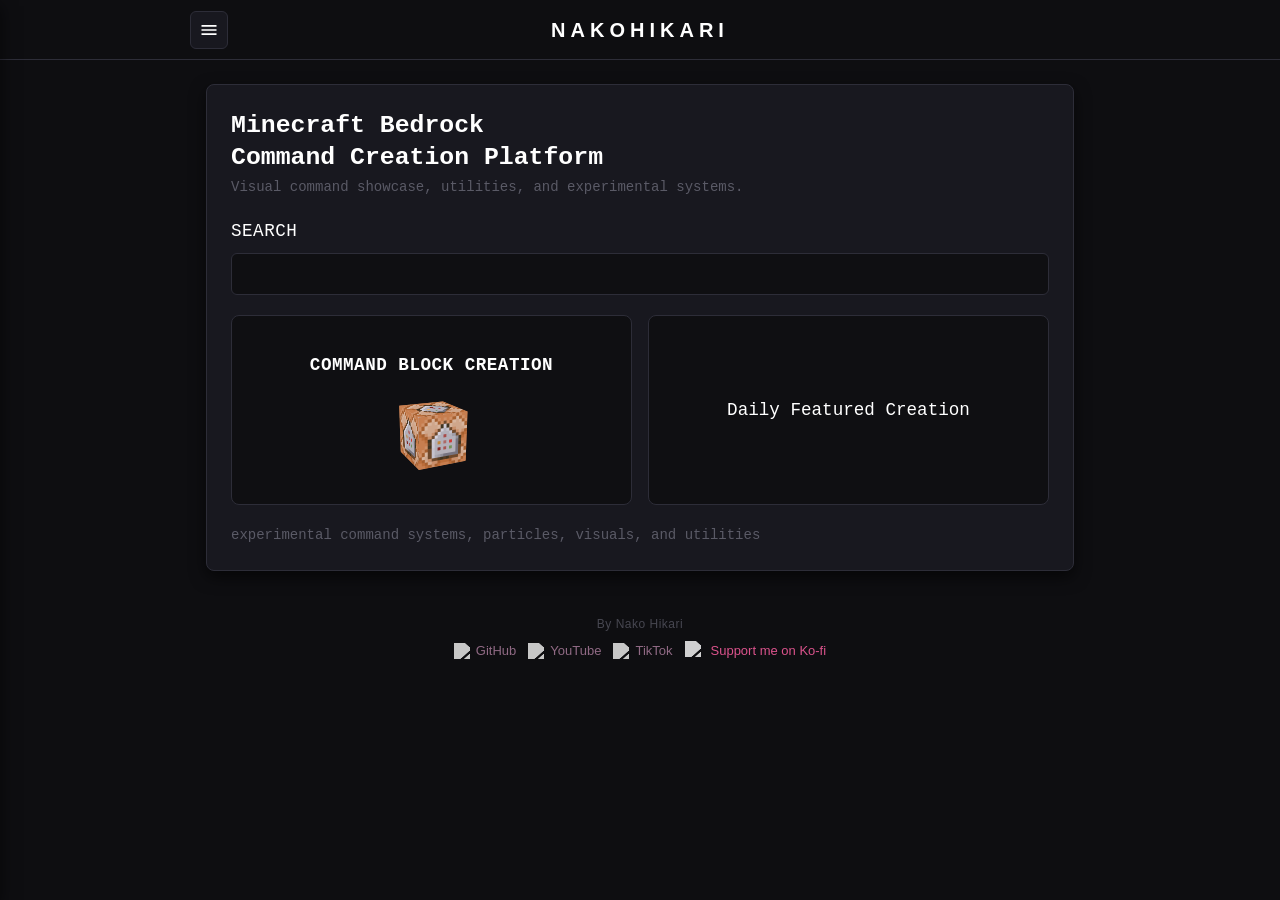
==== commit 6c29c1f1: "9" ====
--- a/index.html
+++ b/index.html
@@ -1,466 +1,540 @@
 <!DOCTYPE html>
 <html lang="en">
 <head>
-<meta charset="UTF-8">
-<meta name="viewport" content="width=device-width, initial-scale=1.0">
-<title>Nako Hikari</title>
-
-<style>
-:root {
-    --bg-color: #0e0e11;
-    --container-bg: #18181f;
-    --input-bg: #0f0f12;
-    --box-bg: #0f0f12;
-    --accent-dark: #663657;
-    --accent-dark-hover: #81456e;
-    --accent-light: #A77A99;
-    --accent-light-hover: #c5a4bc;
-    --text-main: #b4b4bc;
-    --text-muted: #5a5a66;
-    --text-bright: #ffffff;
-    --border-color: #2d2d38;
-    --success-bg: #2a4f32;
-    --success-border: #3b6e47;
-
-    --space-xs: 4px;
-    --space-sm: 8px;
-    --space-md: 12px;
-    --space-lg: 16px;
-    --space-xl: 20px;
-    --space-2xl: 24px;
-    --max-width: 900px;
-
-    --radius-sm: 4px;
-    --radius-md: 6px;
-    --radius-lg: 8px;
-    --border-width: 1px;
-
-    --shadow-deep: 0 6px 16px rgba(0,0,0,.6);
-    --shadow-soft: 0 2px 6px rgba(0,0,0,.3);
-
-    --transition-fast: 0.15s cubic-bezier(0.4, 0, 0.2, 1);
-    --transition-normal: 0.2s cubic-bezier(0.4, 0, 0.2, 1);
-}
-
-* {
-    margin: 0;
-    padding: 0;
-    box-sizing: border-box;
-    -webkit-tap-highlight-color: transparent;
-}
-
-body {
-    background: var(--bg-color);
-    color: var(--text-main);
-    font-family: -apple-system, BlinkMacSystemFont, "Segoe UI", Roboto, Helvetica, Arial, sans-serif;
-    font-size: 14px;
-    line-height: 1.5;
-    overflow-x: hidden;
-    min-height: 100vh;
-    padding-top: 60px;
-}
-
-.site-header {
-    position: fixed;
-    top: 0;
-    left: 0;
-    width: 100%;
-    height: 60px;
-    border-bottom: var(--border-width) solid var(--border-color);
-    background: rgba(14,14,17,.95);
-    backdrop-filter: blur(10px);
-    z-index: 1000;
-    display: flex;
-    justify-content: center;
-    padding: 0 var(--space-lg);
-}
-
-.header-inner {
-    width: 100%;
-    max-width: var(--max-width);
-    display: flex;
-    align-items: center;
-    position: relative;
-}
-
-.settings-btn {
-    width: 38px;
-    height: 38px;
-    border-radius: var(--radius-md);
-    border: var(--border-width) solid var(--border-color);
-    background: var(--container-bg);
-    display: flex;
-    align-items: center;
-    justify-content: center;
-    cursor: pointer;
-    position: absolute;
-    left: 0;
-    transition:
-        border-color var(--transition-fast),
-        background var(--transition-fast),
-        transform var(--transition-fast);
-}
-
-.settings-btn:hover {
-    border-color: var(--accent-light);
-}
-
-.settings-btn:active {
-    background: #1e1924;
-    border-color: var(--accent-light-hover);
-    transform: scale(.96);
-}
-
-.settings-btn svg {
-    width: 20px;
-    height: 20px;
-    fill: #ffffff !important;
-}
-
-.site-title {
-    margin: 0 auto;
-    display: flex;
-    align-items: center;
-    gap: 4px;
-    letter-spacing: .18em;
-    user-select: none;
-}
-
-.title-bold {
-    color: var(--text-bright);
-    font-weight: 800;
-    font-size: 1.2rem;
-}
-
-.page {
-    width: 100%;
-    max-width: var(--max-width);
-    margin: 0 auto;
-    padding: var(--space-2xl) var(--space-lg);
-    display: flex;
-    flex-direction: column;
-    gap: var(--space-xl);
-}
-
-.main-box {
-    background: var(--container-bg);
-    border: var(--border-width) solid var(--border-color);
-    border-radius: var(--radius-lg);
-    box-shadow: var(--shadow-deep);
-    padding: var(--space-2xl);
-    display: flex;
-    flex-direction: column;
-    gap: var(--space-xl);
-}
-
-.hero h1 {
-    font-size: 1.55rem;
-    line-height: 1.3;
-    color: var(--text-bright);
-    font-weight: 600;
-    font-family: "Courier New", Courier, monospace;
-}
-
-.hero p {
-    margin-top: var(--space-sm);
-    color: var(--text-muted);
-    font-family: "Courier New", Courier, monospace;
-}
-
-.search-wrap {
-    display: flex;
-    flex-direction: column;
-    gap: var(--space-sm);
-}
-
-.search-wrap label {
-    color: var(--text-bright);
-    text-transform: uppercase;
-    font-family: "Courier New", Courier, monospace;
-    letter-spacing: .5px;
-}
-
-.search-wrap input {
-    width: 100%;
-    background: var(--input-bg);
-    border: var(--border-width) solid var(--border-color);
-    border-radius: var(--radius-md);
-    padding: var(--space-md);
-    color: var(--text-bright);
-    font-family: "Courier New", Courier, monospace;
-    outline: none;
-    transition: border-color var(--transition-fast);
-}
-
-.search-wrap input:focus {
-    border-color: var(--accent-light);
-}
-
-.nav-grid {
-    display: grid;
-    grid-template-columns: 1fr 1fr;
-    gap: var(--space-lg);
-}
-
-.grid-card {
-    min-height: 210px;
-    background: var(--box-bg);
-    border: var(--border-width) solid var(--border-color);
-    border-radius: var(--radius-lg);
-    text-decoration: none;
-    position: relative;
-    overflow: hidden;
-    display: flex;
-    flex-direction: column;
-    align-items: center;
-    justify-content: center;
-    gap: var(--space-xl);
-    padding: var(--space-xl);
-    transition:
-        border-color var(--transition-fast),
-        background var(--transition-fast),
-        transform var(--transition-fast);
-}
-
-.grid-card:hover {
-    border-color: var(--accent-light);
-}
-
-.grid-card:active {
-    background: #1e1924;
-    border-color: var(--accent-light-hover);
-    transform: scale(.98);
-}
-
-.grid-card h2 {
-    color: var(--text-bright);
-    font-size: 1.1rem;
-    text-transform: uppercase;
-    letter-spacing: .5px;
-    text-align: center;
-    font-family: "Courier New", Courier, monospace;
-}
-
-.sub {
-    color: var(--text-muted);
-    text-align: center;
-    font-family: "Courier New", Courier, monospace;
-}
-
-.cube-viewport {
-    width: 80px;
-    height: 80px;
-    perspective: 500px;
-    display: flex;
-    align-items: center;
-    justify-content: center;
-}
-
-.cube {
-    position: relative;
-    width: 52px;
-    height: 52px;
-    transform-style: preserve-3d;
-    animation: idleSpin 2s linear infinite;
-}
-
-.cube-face {
-    position: absolute;
-    width: 52px;
-    height: 52px;
-    image-rendering: pixelated;
-    background-image: url("assets/images/cmd-texture.png");
-    background-size: 300% 100%;
-}
-
-.front  { transform: rotateY(0deg) translateZ(26px); background-position: 50% 0; }
-.back   { transform: rotateY(180deg) translateZ(26px); background-position: 50% 0; }
-.right  { transform: rotateY(90deg) translateZ(26px); background-position: 50% 0; }
-.left   { transform: rotateY(-90deg) translateZ(26px); background-position: 50% 0; }
-
-.top {
-    transform: rotateX(90deg) translateZ(26px);
-    background-position: 0 0;
-}
-
-.bottom {
-    transform: rotateX(-90deg) translateZ(26px);
-    background-position: 100% 0;
-}
-
-@keyframes idleSpin {
-    0% {
-        transform: rotateX(-18deg) rotateY(0deg);
-    }
-
-    100% {
-        transform: rotateX(-18deg) rotateY(360deg);
-    }
-}
-
-.side-tab {
-    position: fixed;
-    top: 0;
-    left: -280px;
-    width: 280px;
-    height: 100%;
-    background: var(--container-bg);
-    border-right: var(--border-width) solid var(--border-color);
-    box-shadow: var(--shadow-deep);
-    z-index: 2000;
-    transition: left var(--transition-normal);
-    padding: var(--space-2xl) var(--space-lg);
-    display: flex;
-    flex-direction: column;
-    gap: var(--space-xl);
-}
-
-.side-tab.open {
-    left: 0;
-}
-
-.side-head {
-    display: flex;
-    justify-content: space-between;
-    align-items: center;
-    border-bottom: var(--border-width) solid var(--border-color);
-    padding-bottom: var(--space-md);
-}
-
-.side-head h3 {
-    color: var(--text-bright);
-    font-family: "Courier New", Courier, monospace;
-}
-
-.close-btn {
-    width: 34px;
-    height: 34px;
-    border-radius: var(--radius-md);
-    border: var(--border-width) solid var(--border-color);
-    background: var(--box-bg);
-    color: var(--text-bright);
-    cursor: pointer;
-}
-
-.side-links {
-    display: flex;
-    flex-direction: column;
-    gap: var(--space-md);
-}
-
-.side-links a {
-    color: var(--text-main);
-    text-decoration: none;
-    border: var(--border-width) solid var(--border-color);
-    background: var(--box-bg);
-    border-radius: var(--radius-md);
-    padding: var(--space-md);
-    transition:
-        border-color var(--transition-fast),
-        background var(--transition-fast),
-        transform var(--transition-fast);
-}
-
-.side-links a:hover {
-    border-color: var(--accent-light);
-    color: var(--text-bright);
-}
-
-.side-links a:active {
-    background: #1e1924;
-    border-color: var(--accent-light-hover);
-    transform: scale(.98);
-}
-
-.overlay {
-    position: fixed;
-    inset: 0;
-    background: rgba(0,0,0,.45);
-    opacity: 0;
-    visibility: hidden;
-    transition: opacity var(--transition-normal);
-    z-index: 1500;
-}
-
-.overlay.visible {
-    opacity: 1;
-    visibility: visible;
-}
-
-.footer {
-    margin-top: var(--space-2xl, 32px);
-    padding-bottom: var(--space-lg, 16px);
-    text-align: center;
-    display: flex;
-    flex-direction: column;
-    gap: var(--space-sm, 8px);
-    align-items: center;
-    width: 100%;
-}
-
-.footer-title {
-    font-size: 12px;
-    color: var(--text-muted, #5a5a66);
-    opacity: 0.75;
-    letter-spacing: 0.5px;
-}
-
-.footer-links {
-    display: flex;
-    gap: var(--space-md, 12px);
-    flex-wrap: wrap;
-    justify-content: center;
-}
-
-.footer-links a {
-    display: flex;
-    align-items: center;
-    gap: 6px;
-    color: var(--accent-light, #A77A99);
-    text-decoration: none;
-    font-size: 13px;
-    opacity: 0.85;
-    transition: opacity var(--transition-fast, 0.15s), color var(--transition-fast, 0.15s);
-}
-
-.footer-links a:hover {
-    color: var(--accent-light-hover, #c5a4bc);
-    opacity: 1;
-}
-
-.footer-links img {
-    width: 16px;
-    height: 16px;
-    filter: brightness(0) invert(1);
-    opacity: 0.9;
-}
-
-.footer-links a.kofi {
-    color: #ff5fa2;
-    font-weight: 500;
-}
-
-.footer-links a.kofi:hover {
-    color: #ff8fc0;
-}
-
-.footer-links a.kofi img {
-    width: 20px;
-    height: 20px;
-    filter: brightness(0) invert(1);
-    opacity: 0.95;
-}
-
-@media (max-width: 700px) {
-    .nav-grid {
-        grid-template-columns: 1fr;
-    }
-
-    .page {
-        padding: var(--space-lg) var(--space-sm);
-    }
-}
-</style>
+    <meta charset="UTF-8">
+    <meta name="viewport" content="width=device-width, initial-scale=1.0">
+    <title>Nako Hikari</title>
+
+    <style>
+        :root {
+            --bg-color: #0e0e11;
+            --container-bg: #18181f;
+            --input-bg: #0f0f12;
+            --box-bg: #0f0f12;
+            --accent-dark: #663657;
+            --accent-dark-hover: #81456e;
+            --accent-light: #A77A99;
+            --accent-light-hover: #c5a4bc;
+            --text-main: #b4b4bc;
+            --text-muted: #5a5a66;
+            --text-bright: #ffffff;
+            --border-color: #2d2d38;
+            --success-bg: #2a4f32;
+            --success-border: #3b6e47;
+
+            --space-xs: 4px;
+            --space-sm: 8px;
+            --space-md: 12px;
+            --space-lg: 16px;
+            --space-xl: 20px;
+            --space-2xl: 24px;
+            --max-width: 900px;
+
+            --radius-sm: 4px;
+            --radius-md: 6px;
+            --radius-lg: 8px;
+            --border-width: 1px;
+
+            --shadow-deep: 0 6px 16px rgba(0, 0, 0, 0.6);
+            --shadow-soft: 0 2px 6px rgba(0, 0, 0, 0.3);
+
+            --transition-fast: 0.15s cubic-bezier(0.4, 0, 0.2, 1);
+            --transition-normal: 0.2s cubic-bezier(0.4, 0, 0.2, 1);
+
+            --cube-rot-x: -18deg;
+            --cube-rot-y: 25deg;
+            --cube-rot-z: 0deg;
+        }
+
+        * {
+            box-sizing: border-box;
+            margin: 0;
+            padding: 0;
+            -webkit-tap-highlight-color: transparent;
+        }
+
+        body {
+            background-color: var(--bg-color);
+            color: var(--text-main);
+            font-family: -apple-system, BlinkMacSystemFont, "Segoe UI", Roboto, Helvetica, Arial, sans-serif;
+            font-size: 14px;
+            line-height: 1.5;
+            display: flex;
+            flex-direction: column;
+            min-height: 100vh;
+            overflow-x: hidden;
+            padding-top: 60px;
+        }
+
+        .site-header {
+            position: fixed;
+            top: 0;
+            left: 0;
+            width: 100%;
+            height: 60px;
+            background-color: var(--bg-color);
+            border-bottom: var(--border-width) solid var(--border-color);
+            display: flex;
+            align-items: center;
+            justify-content: center;
+            padding: 0 var(--space-lg);
+            z-index: 1000;
+        }
+
+        .header-inner {
+            width: 100%;
+            max-width: var(--max-width);
+            display: flex;
+            align-items: center;
+            position: relative;
+        }
+
+        .settings-btn {
+            background: var(--container-bg);
+            border: var(--border-width) solid var(--border-color);
+            cursor: pointer;
+            display: flex;
+            justify-content: center;
+            align-items: center;
+            width: 38px;
+            height: 38px;
+            border-radius: var(--radius-md);
+            transition:
+                border-color var(--transition-fast),
+                background-color var(--transition-fast),
+                transform var(--transition-fast);
+            position: absolute;
+            left: 0;
+        }
+
+        .settings-btn svg {
+            width: 20px;
+            height: 20px;
+            fill: #ffffff !important;
+        }
+
+        .settings-btn:hover {
+            border-color: var(--accent-light);
+            background: var(--box-bg);
+        }
+
+        .settings-btn:active {
+            transform: scale(0.92);
+            background-color: #1e1924;
+            border-color: var(--accent-light-hover);
+        }
+
+        .site-title {
+            font-size: 1.25rem;
+            letter-spacing: 0.25em;
+            text-transform: uppercase;
+            user-select: none;
+            margin: 0 auto;
+            display: flex;
+            align-items: center;
+        }
+
+        .title-bold {
+            font-weight: 800;
+            color: #ffffff !important;
+        }
+
+        .page-wrapper {
+            width: 100%;
+            max-width: var(--max-width);
+            margin: 0 auto;
+            display: flex;
+            flex-direction: column;
+            gap: var(--space-xl);
+            padding: var(--space-2xl) var(--space-lg);
+        }
+
+        @media (max-width: 600px) {
+            .page-wrapper {
+                padding: var(--space-lg) var(--space-sm);
+            }
+        }
+
+        .main-container {
+            background: var(--container-bg);
+            border: var(--border-width) solid var(--border-color);
+            border-radius: var(--radius-lg);
+            box-shadow: var(--shadow-deep);
+            padding: var(--space-2xl);
+            display: flex;
+            flex-direction: column;
+            gap: var(--space-xl);
+        }
+
+        .intro-text h1 {
+            font-size: 1.55rem;
+            font-weight: 600;
+            line-height: 1.3;
+            color: var(--text-bright);
+            font-family: "Courier New", Courier, monospace;
+        }
+
+        .intro-text p {
+            color: var(--text-muted);
+            font-family: "Courier New", Courier, monospace;
+            margin-top: var(--space-xs);
+        }
+
+        .search-box {
+            display: flex;
+            flex-direction: column;
+            gap: var(--space-sm);
+        }
+
+        .search-box label {
+            font-family: "Courier New", Courier, monospace;
+            text-transform: uppercase;
+            font-size: 1.1rem;
+            letter-spacing: 0.5px;
+            color: var(--text-bright);
+        }
+
+        .search-input {
+            width: 100%;
+            padding: var(--space-md);
+            background: var(--input-bg);
+            border: var(--border-width) solid var(--border-color);
+            border-radius: var(--radius-md);
+            color: var(--text-bright);
+            font-family: "Courier New", Courier, monospace;
+            font-size: 14px;
+            outline: none;
+            transition: border-color var(--transition-normal);
+        }
+
+        .search-input:focus {
+            border-color: var(--accent-light);
+        }
+
+        .nav-grid {
+            display: grid;
+            grid-template-columns: 1fr 1fr;
+            gap: var(--space-lg);
+        }
+
+        @media (max-width: 700px) {
+            .nav-grid {
+                grid-template-columns: 1fr;
+            }
+        }
+
+        .grid-card {
+            background: var(--box-bg);
+            border: var(--border-width) solid var(--border-color);
+            border-radius: var(--radius-lg);
+            padding: var(--space-xl);
+            display: flex;
+            flex-direction: column;
+            align-items: center;
+            justify-content: center;
+            min-height: 190px;
+            cursor: pointer;
+            text-decoration: none;
+            position: relative;
+            overflow: hidden;
+            transition:
+                border-color var(--transition-fast),
+                background-color var(--transition-fast),
+                transform var(--transition-fast);
+        }
+
+        .grid-card:hover {
+            border-color: var(--accent-light);
+        }
+
+        .grid-card:active {
+            background-color: #1e1924;
+            border-color: var(--accent-light-hover);
+            transform: scale(0.98);
+        }
+
+        .grid-card h2 {
+            font-family: "Courier New", Courier, monospace;
+            font-size: 1.1rem;
+            text-transform: uppercase;
+            letter-spacing: 0.5px;
+            color: var(--text-bright);
+            margin-bottom: var(--space-xl);
+            text-align: center;
+            z-index: 2;
+        }
+
+        .cube-viewport {
+            width: 70px;
+            height: 70px;
+            perspective: 300px;
+            display: flex;
+            align-items: center;
+            justify-content: center;
+            z-index: 2;
+        }
+
+        .cube-object {
+            width: 50px;
+            height: 50px;
+            position: relative;
+            transform-style: preserve-3d;
+            transform:
+                rotateX(var(--cube-rot-x))
+                rotateY(var(--cube-rot-y))
+                rotateZ(var(--cube-rot-z));
+            transition: transform 0.95s cubic-bezier(0.15, 0.85, 0.35, 1);
+        }
+
+        .cube-object.is-idling {
+            animation: idleFloat 2s linear infinite;
+        }
+
+        .cube-face {
+            position: absolute;
+            width: 50px;
+            height: 50px;
+            background-image: url('assets/images/cmd-texture.png');
+            background-size: 300% 100%;
+            image-rendering: pixelated;
+        }
+
+        .face-front  {
+            transform: rotateY(0deg) translateZ(25px);
+            background-position: 50% 0;
+        }
+
+        .face-back {
+            transform: rotateY(180deg) translateZ(25px);
+            background-position: 50% 0;
+        }
+
+        .face-left {
+            transform: rotateY(-90deg) translateZ(25px);
+            background-position: 50% 0;
+        }
+
+        .face-right {
+            transform: rotateY(90deg) translateZ(25px);
+            background-position: 50% 0;
+        }
+
+        .face-top {
+            transform: rotateX(90deg) translateZ(25px);
+            background-position: 0% 0;
+        }
+
+        .face-bottom {
+            transform: rotateX(-90deg) translateZ(25px);
+            background-position: 100% 0;
+        }
+
+        @keyframes idleFloat {
+            0% {
+                transform:
+                    rotateX(-15deg)
+                    rotateY(20deg)
+                    rotateZ(0deg)
+                    translateY(0px);
+            }
+
+            100% {
+                transform:
+                    rotateX(-25deg)
+                    rotateY(380deg)
+                    rotateZ(2deg)
+                    translateY(-6px);
+            }
+        }
+
+        .placeholder-text {
+            color: var(--text-bright);
+            font-family: "Courier New", Courier, monospace;
+            font-size: 1.1rem;
+            text-align: center;
+        }
+
+        .sub-text {
+            color: var(--text-muted);
+            font-size: 14px;
+            font-family: "Courier New", Courier, monospace;
+        }
+
+        .side-tab {
+            position: fixed;
+            top: 0;
+            left: -280px;
+            width: 280px;
+            height: 100%;
+            background: var(--container-bg);
+            border-right: var(--border-width) solid var(--border-color);
+            box-shadow: var(--shadow-deep);
+            z-index: 2000;
+            transition: left var(--transition-normal);
+            padding: var(--space-2xl) var(--space-lg);
+            display: flex;
+            flex-direction: column;
+            gap: var(--space-xl);
+        }
+
+        .side-tab.open {
+            left: 0;
+        }
+
+        .side-tab-header {
+            display: flex;
+            justify-content: space-between;
+            align-items: center;
+            border-bottom: var(--border-width) solid var(--border-color);
+            padding-bottom: var(--space-md);
+        }
+
+        .side-tab-header h4 {
+            font-family: "Courier New", Courier, monospace;
+            font-size: 1.1rem;
+            color: var(--text-bright);
+        }
+
+        .close-btn {
+            width: 36px;
+            height: 36px;
+            background: var(--box-bg);
+            border: var(--border-width) solid var(--border-color);
+            border-radius: var(--radius-md);
+            color: var(--text-bright);
+            cursor: pointer;
+            transition:
+                border-color var(--transition-fast),
+                background-color var(--transition-fast),
+                transform var(--transition-fast);
+        }
+
+        .close-btn:hover {
+            border-color: var(--accent-light);
+        }
+
+        .close-btn:active {
+            background-color: #1e1924;
+            border-color: var(--accent-light-hover);
+            transform: scale(0.95);
+        }
+
+        .side-links {
+            display: flex;
+            flex-direction: column;
+            gap: var(--space-md);
+        }
+
+        .side-links a {
+            color: var(--text-main);
+            text-decoration: none;
+            font-family: "Courier New", Courier, monospace;
+            padding: var(--space-md);
+            border-radius: var(--radius-md);
+            border: var(--border-width) solid var(--border-color);
+            background: var(--box-bg);
+            transition:
+                background-color var(--transition-fast),
+                color var(--transition-fast),
+                border-color var(--transition-fast),
+                transform var(--transition-fast);
+        }
+
+        .side-links a:hover {
+            border-color: var(--accent-light);
+            color: var(--text-bright);
+        }
+
+        .side-links a:active {
+            background-color: #1e1924;
+            border-color: var(--accent-light-hover);
+            transform: scale(0.98);
+        }
+
+        .overlay {
+            position: fixed;
+            top: 0;
+            left: 0;
+            width: 100%;
+            height: 100%;
+            background: rgba(0, 0, 0, 0.4);
+            opacity: 0;
+            visibility: hidden;
+            z-index: 1500;
+            transition: opacity var(--transition-normal);
+        }
+
+        .overlay.visible {
+            opacity: 1;
+            visibility: visible;
+        }
+
+        .footer {
+            margin-top: var(--space-2xl, 32px);
+            padding-bottom: var(--space-lg, 16px);
+            text-align: center;
+            display: flex;
+            flex-direction: column;
+            gap: var(--space-sm, 8px);
+            align-items: center;
+            width: 100%;
+        }
+
+        .footer-title {
+            font-size: 12px;
+            color: var(--text-muted, #5a5a66);
+            opacity: 0.75;
+            letter-spacing: 0.5px;
+        }
+
+        .footer-links {
+            display: flex;
+            gap: var(--space-md, 12px);
+            flex-wrap: wrap;
+            justify-content: center;
+        }
+
+        .footer-links a {
+            display: flex;
+            align-items: center;
+            gap: 6px;
+            color: var(--accent-light, #A77A99);
+            text-decoration: none;
+            font-size: 13px;
+            opacity: 0.85;
+            transition:
+                opacity var(--transition-fast, 0.15s),
+                color var(--transition-fast, 0.15s);
+        }
+
+        .footer-links a:hover {
+            color: var(--accent-light-hover, #c5a4bc);
+            opacity: 1;
+        }
+
+        .footer-links img {
+            width: 16px;
+            height: 16px;
+            filter: brightness(0) invert(1);
+            opacity: 0.9;
+        }
+
+        .footer-links a.kofi {
+            color: #ff5fa2;
+            font-weight: 500;
+        }
+
+        .footer-links a.kofi:hover {
+            color: #ff8fc0;
+        }
+
+        .footer-links a.kofi img {
+            width: 20px;
+            height: 20px;
+            filter: brightness(0) invert(1);
+            opacity: 0.95;
+        }
+    </style>
 </head>
 
 <body>
@@ -468,7 +542,7 @@
 <header class="site-header">
     <div class="header-inner">
 
-        <button class="settings-btn" id="openSidebar" aria-label="Open Menu">
+        <button class="settings-btn" id="openSidebar" aria-label="Open navigation sidebar menu">
             <svg viewBox="0 0 24 24">
                 <path d="M3 18h18v-2H3v2zm0-5h18v-2H3v2zm0-7v2h18V6H3z"/>
             </svg>
@@ -482,13 +556,13 @@
     </div>
 </header>
 
-<div class="overlay" id="overlay"></div>
-
-<nav class="side-tab" id="sidebar">
-
-    <div class="side-head">
-        <h3>SETTINGS</h3>
-        <button class="close-btn" id="closeSidebar">✕</button>
+<div class="overlay" id="sidebarOverlay"></div>
+
+<nav class="side-tab" id="leftSidebar">
+
+    <div class="side-tab-header">
+        <h4>SETTINGS</h4>
+        <button class="close-btn" id="closeSidebar">&times;</button>
     </div>
 
     <div class="side-links">
@@ -499,36 +573,36 @@
 
 </nav>
 
-<div class="page">
-
-    <main class="main-box">
-
-        <div class="hero">
+<div class="page-wrapper">
+
+    <main class="main-container">
+
+        <div class="intro-text">
             <h1>Minecraft Bedrock<br>Command Creation Platform</h1>
-            <p>Visual command showcase, tools, and experimental systems.</p>
+            <p>Visual command showcase, utilities, and experimental systems.</p>
         </div>
 
-        <div class="search-wrap">
+        <div class="search-box">
             <label for="search">search</label>
-            <input type="text" id="search">
+            <input type="text" id="search" class="search-input">
         </div>
 
         <div class="nav-grid">
 
-            <a href="pages/commands.html" class="grid-card">
+            <a href="pages/commands.html" class="grid-card" id="exploreCard">
 
                 <h2>COMMAND BLOCK CREATION</h2>
 
                 <div class="cube-viewport">
 
-                    <div class="cube">
-
-                        <div class="cube-face front"></div>
-                        <div class="cube-face back"></div>
-                        <div class="cube-face right"></div>
-                        <div class="cube-face left"></div>
-                        <div class="cube-face top"></div>
-                        <div class="cube-face bottom"></div>
+                    <div class="cube-object is-idling" id="avatarCube">
+
+                        <div class="cube-face face-front"></div>
+                        <div class="cube-face face-back"></div>
+                        <div class="cube-face face-left"></div>
+                        <div class="cube-face face-right"></div>
+                        <div class="cube-face face-top"></div>
+                        <div class="cube-face face-bottom"></div>
 
                     </div>
 
@@ -537,14 +611,13 @@
             </a>
 
             <div class="grid-card">
-                <h2>RANDOM PICK</h2>
-                <div class="sub">featured creation system soon</div>
+                <div class="placeholder-text">Daily Featured Creation</div>
             </div>
 
         </div>
 
-        <div class="sub">
-            experimental command systems, effects, visuals and utilities
+        <div class="sub-text">
+            experimental command systems, particles, visuals, and utilities
         </div>
 
     </main>
@@ -580,21 +653,57 @@
 </div>
 
 <script>
-const sidebar = document.getElementById('sidebar');
-const overlay = document.getElementById('overlay');
-
-document.getElementById('openSidebar').onclick = () => {
-    sidebar.classList.add('open');
-    overlay.classList.add('visible');
-};
-
-document.getElementById('closeSidebar').onclick = closeMenu;
-overlay.onclick = closeMenu;
-
-function closeMenu() {
-    sidebar.classList.remove('open');
-    overlay.classList.remove('visible');
-}
+    const sidebar = document.getElementById('leftSidebar');
+    const overlay = document.getElementById('sidebarOverlay');
+
+    document.getElementById('openSidebar').onclick = () => {
+        sidebar.classList.add('open');
+        overlay.classList.add('visible');
+    };
+
+    document.getElementById('closeSidebar').onclick = closeSidebar;
+    overlay.onclick = closeSidebar;
+
+    function closeSidebar() {
+        sidebar.classList.remove('open');
+        overlay.classList.remove('visible');
+    }
+
+    const exploreCard = document.getElementById('exploreCard');
+    const avatarCube = document.getElementById('avatarCube');
+
+    let targetX = -20;
+    let targetY = 25;
+    let targetZ = 0;
+
+    function triggerRandomSpin() {
+        avatarCube.classList.remove('is-idling');
+
+        targetX += (Math.floor(Math.random() * 180) + 180) * (Math.random() > 0.5 ? 1 : -1);
+        targetY += (Math.floor(Math.random() * 180) + 180) * (Math.random() > 0.5 ? 1 : -1);
+        targetZ += (Math.floor(Math.random() * 90) + 90);
+
+        avatarCube.style.setProperty('--cube-rot-x', `${targetX}deg`);
+        avatarCube.style.setProperty('--cube-rot-y', `${targetY}deg`);
+        avatarCube.style.setProperty('--cube-rot-z', `${targetZ}deg`);
+    }
+
+    function resetCubeFloat() {
+        setTimeout(() => {
+            if (!exploreCard.matches(':hover')) {
+                avatarCube.classList.add('is-idling');
+            }
+        }, 950);
+    }
+
+    exploreCard.addEventListener('mouseenter', triggerRandomSpin);
+
+    exploreCard.addEventListener('mouseleave', resetCubeFloat);
+
+    exploreCard.addEventListener('click', () => {
+        triggerRandomSpin();
+        resetCubeFloat();
+    });
 </script>
 
 </body>
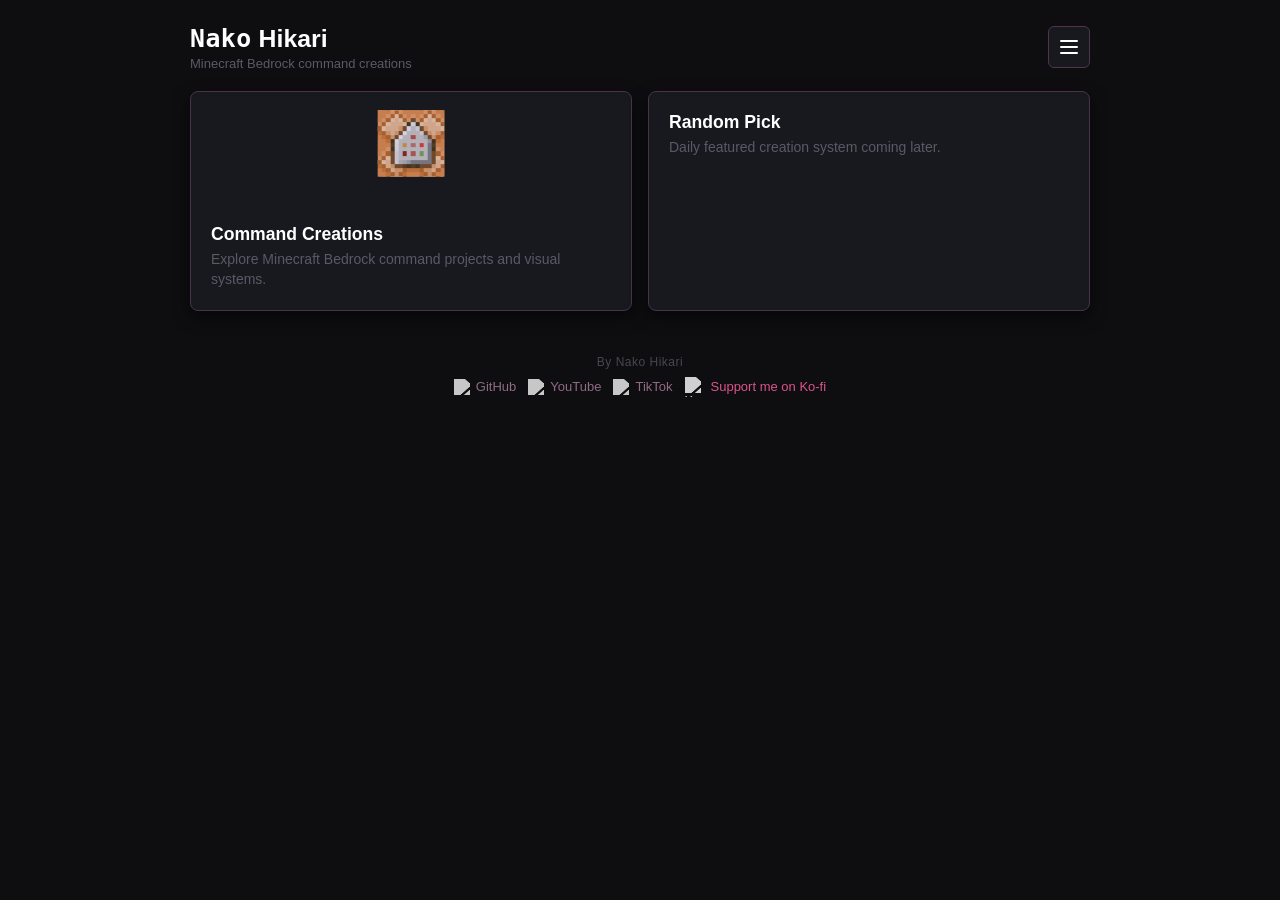
==== commit 66039762: "Refactor index.html structure and styles Refactor HTML structure and styles, add main CSS link, and " ====
--- a/index.html
+++ b/index.html
@@ -3,624 +3,81 @@
 <head>
     <meta charset="UTF-8">
     <meta name="viewport" content="width=device-width, initial-scale=1.0">
+
     <title>Nako Hikari</title>
 
-    <style>
-        :root {
-            --bg-color: #0e0e11;
-            --container-bg: #18181f;
-            --input-bg: #0f0f12;
-            --box-bg: #0f0f12;
-            --accent-dark: #663657;
-            --accent-dark-hover: #81456e;
-            --accent-light: #A77A99;
-            --accent-light-hover: #c5a4bc;
-            --text-main: #b4b4bc;
-            --text-muted: #5a5a66;
-            --text-bright: #ffffff;
-            --border-color: #2d2d38;
-            --success-bg: #2a4f32;
-            --success-border: #3b6e47;
-
-            --space-xs: 4px;
-            --space-sm: 8px;
-            --space-md: 12px;
-            --space-lg: 16px;
-            --space-xl: 20px;
-            --space-2xl: 24px;
-            --max-width: 900px;
-
-            --radius-sm: 4px;
-            --radius-md: 6px;
-            --radius-lg: 8px;
-            --border-width: 1px;
-
-            --shadow-deep: 0 6px 16px rgba(0, 0, 0, 0.6);
-            --shadow-soft: 0 2px 6px rgba(0, 0, 0, 0.3);
-
-            --transition-fast: 0.15s cubic-bezier(0.4, 0, 0.2, 1);
-            --transition-normal: 0.2s cubic-bezier(0.4, 0, 0.2, 1);
-
-            --cube-rot-x: -18deg;
-            --cube-rot-y: 25deg;
-            --cube-rot-z: 0deg;
-        }
-
-        * {
-            box-sizing: border-box;
-            margin: 0;
-            padding: 0;
-            -webkit-tap-highlight-color: transparent;
-        }
-
-        body {
-            background-color: var(--bg-color);
-            color: var(--text-main);
-            font-family: -apple-system, BlinkMacSystemFont, "Segoe UI", Roboto, Helvetica, Arial, sans-serif;
-            font-size: 14px;
-            line-height: 1.5;
-            display: flex;
-            flex-direction: column;
-            min-height: 100vh;
-            overflow-x: hidden;
-            padding-top: 60px;
-        }
-
-        .site-header {
-            position: fixed;
-            top: 0;
-            left: 0;
-            width: 100%;
-            height: 60px;
-            background-color: var(--bg-color);
-            border-bottom: var(--border-width) solid var(--border-color);
-            display: flex;
-            align-items: center;
-            justify-content: center;
-            padding: 0 var(--space-lg);
-            z-index: 1000;
-        }
-
-        .header-inner {
-            width: 100%;
-            max-width: var(--max-width);
-            display: flex;
-            align-items: center;
-            position: relative;
-        }
-
-        .settings-btn {
-            background: var(--container-bg);
-            border: var(--border-width) solid var(--border-color);
-            cursor: pointer;
-            display: flex;
-            justify-content: center;
-            align-items: center;
-            width: 38px;
-            height: 38px;
-            border-radius: var(--radius-md);
-            transition:
-                border-color var(--transition-fast),
-                background-color var(--transition-fast),
-                transform var(--transition-fast);
-            position: absolute;
-            left: 0;
-        }
-
-        .settings-btn svg {
-            width: 20px;
-            height: 20px;
-            fill: #ffffff !important;
-        }
-
-        .settings-btn:hover {
-            border-color: var(--accent-light);
-            background: var(--box-bg);
-        }
-
-        .settings-btn:active {
-            transform: scale(0.92);
-            background-color: #1e1924;
-            border-color: var(--accent-light-hover);
-        }
-
-        .site-title {
-            font-size: 1.25rem;
-            letter-spacing: 0.25em;
-            text-transform: uppercase;
-            user-select: none;
-            margin: 0 auto;
-            display: flex;
-            align-items: center;
-        }
-
-        .title-bold {
-            font-weight: 800;
-            color: #ffffff !important;
-        }
-
-        .page-wrapper {
-            width: 100%;
-            max-width: var(--max-width);
-            margin: 0 auto;
-            display: flex;
-            flex-direction: column;
-            gap: var(--space-xl);
-            padding: var(--space-2xl) var(--space-lg);
-        }
-
-        @media (max-width: 600px) {
-            .page-wrapper {
-                padding: var(--space-lg) var(--space-sm);
-            }
-        }
-
-        .main-container {
-            background: var(--container-bg);
-            border: var(--border-width) solid var(--border-color);
-            border-radius: var(--radius-lg);
-            box-shadow: var(--shadow-deep);
-            padding: var(--space-2xl);
-            display: flex;
-            flex-direction: column;
-            gap: var(--space-xl);
-        }
-
-        .intro-text h1 {
-            font-size: 1.55rem;
-            font-weight: 600;
-            line-height: 1.3;
-            color: var(--text-bright);
-            font-family: "Courier New", Courier, monospace;
-        }
-
-        .intro-text p {
-            color: var(--text-muted);
-            font-family: "Courier New", Courier, monospace;
-            margin-top: var(--space-xs);
-        }
-
-        .search-box {
-            display: flex;
-            flex-direction: column;
-            gap: var(--space-sm);
-        }
-
-        .search-box label {
-            font-family: "Courier New", Courier, monospace;
-            text-transform: uppercase;
-            font-size: 1.1rem;
-            letter-spacing: 0.5px;
-            color: var(--text-bright);
-        }
-
-        .search-input {
-            width: 100%;
-            padding: var(--space-md);
-            background: var(--input-bg);
-            border: var(--border-width) solid var(--border-color);
-            border-radius: var(--radius-md);
-            color: var(--text-bright);
-            font-family: "Courier New", Courier, monospace;
-            font-size: 14px;
-            outline: none;
-            transition: border-color var(--transition-normal);
-        }
-
-        .search-input:focus {
-            border-color: var(--accent-light);
-        }
-
-        .nav-grid {
-            display: grid;
-            grid-template-columns: 1fr 1fr;
-            gap: var(--space-lg);
-        }
-
-        @media (max-width: 700px) {
-            .nav-grid {
-                grid-template-columns: 1fr;
-            }
-        }
-
-        .grid-card {
-            background: var(--box-bg);
-            border: var(--border-width) solid var(--border-color);
-            border-radius: var(--radius-lg);
-            padding: var(--space-xl);
-            display: flex;
-            flex-direction: column;
-            align-items: center;
-            justify-content: center;
-            min-height: 190px;
-            cursor: pointer;
-            text-decoration: none;
-            position: relative;
-            overflow: hidden;
-            transition:
-                border-color var(--transition-fast),
-                background-color var(--transition-fast),
-                transform var(--transition-fast);
-        }
-
-        .grid-card:hover {
-            border-color: var(--accent-light);
-        }
-
-        .grid-card:active {
-            background-color: #1e1924;
-            border-color: var(--accent-light-hover);
-            transform: scale(0.98);
-        }
-
-        .grid-card h2 {
-            font-family: "Courier New", Courier, monospace;
-            font-size: 1.1rem;
-            text-transform: uppercase;
-            letter-spacing: 0.5px;
-            color: var(--text-bright);
-            margin-bottom: var(--space-xl);
-            text-align: center;
-            z-index: 2;
-        }
-
-        .cube-viewport {
-            width: 70px;
-            height: 70px;
-            perspective: 300px;
-            display: flex;
-            align-items: center;
-            justify-content: center;
-            z-index: 2;
-        }
-
-        .cube-object {
-            width: 50px;
-            height: 50px;
-            position: relative;
-            transform-style: preserve-3d;
-            transform:
-                rotateX(var(--cube-rot-x))
-                rotateY(var(--cube-rot-y))
-                rotateZ(var(--cube-rot-z));
-            transition: transform 0.95s cubic-bezier(0.15, 0.85, 0.35, 1);
-        }
-
-        .cube-object.is-idling {
-            animation: idleFloat 2s linear infinite;
-        }
-
-        .cube-face {
-            position: absolute;
-            width: 50px;
-            height: 50px;
-            background-image: url('assets/images/cmd-texture.png');
-            background-size: 300% 100%;
-            image-rendering: pixelated;
-        }
-
-        .face-front  {
-            transform: rotateY(0deg) translateZ(25px);
-            background-position: 50% 0;
-        }
-
-        .face-back {
-            transform: rotateY(180deg) translateZ(25px);
-            background-position: 50% 0;
-        }
-
-        .face-left {
-            transform: rotateY(-90deg) translateZ(25px);
-            background-position: 50% 0;
-        }
-
-        .face-right {
-            transform: rotateY(90deg) translateZ(25px);
-            background-position: 50% 0;
-        }
-
-        .face-top {
-            transform: rotateX(90deg) translateZ(25px);
-            background-position: 0% 0;
-        }
-
-        .face-bottom {
-            transform: rotateX(-90deg) translateZ(25px);
-            background-position: 100% 0;
-        }
-
-        @keyframes idleFloat {
-            0% {
-                transform:
-                    rotateX(-15deg)
-                    rotateY(20deg)
-                    rotateZ(0deg)
-                    translateY(0px);
-            }
-
-            100% {
-                transform:
-                    rotateX(-25deg)
-                    rotateY(380deg)
-                    rotateZ(2deg)
-                    translateY(-6px);
-            }
-        }
-
-        .placeholder-text {
-            color: var(--text-bright);
-            font-family: "Courier New", Courier, monospace;
-            font-size: 1.1rem;
-            text-align: center;
-        }
-
-        .sub-text {
-            color: var(--text-muted);
-            font-size: 14px;
-            font-family: "Courier New", Courier, monospace;
-        }
-
-        .side-tab {
-            position: fixed;
-            top: 0;
-            left: -280px;
-            width: 280px;
-            height: 100%;
-            background: var(--container-bg);
-            border-right: var(--border-width) solid var(--border-color);
-            box-shadow: var(--shadow-deep);
-            z-index: 2000;
-            transition: left var(--transition-normal);
-            padding: var(--space-2xl) var(--space-lg);
-            display: flex;
-            flex-direction: column;
-            gap: var(--space-xl);
-        }
-
-        .side-tab.open {
-            left: 0;
-        }
-
-        .side-tab-header {
-            display: flex;
-            justify-content: space-between;
-            align-items: center;
-            border-bottom: var(--border-width) solid var(--border-color);
-            padding-bottom: var(--space-md);
-        }
-
-        .side-tab-header h4 {
-            font-family: "Courier New", Courier, monospace;
-            font-size: 1.1rem;
-            color: var(--text-bright);
-        }
-
-        .close-btn {
-            width: 36px;
-            height: 36px;
-            background: var(--box-bg);
-            border: var(--border-width) solid var(--border-color);
-            border-radius: var(--radius-md);
-            color: var(--text-bright);
-            cursor: pointer;
-            transition:
-                border-color var(--transition-fast),
-                background-color var(--transition-fast),
-                transform var(--transition-fast);
-        }
-
-        .close-btn:hover {
-            border-color: var(--accent-light);
-        }
-
-        .close-btn:active {
-            background-color: #1e1924;
-            border-color: var(--accent-light-hover);
-            transform: scale(0.95);
-        }
-
-        .side-links {
-            display: flex;
-            flex-direction: column;
-            gap: var(--space-md);
-        }
-
-        .side-links a {
-            color: var(--text-main);
-            text-decoration: none;
-            font-family: "Courier New", Courier, monospace;
-            padding: var(--space-md);
-            border-radius: var(--radius-md);
-            border: var(--border-width) solid var(--border-color);
-            background: var(--box-bg);
-            transition:
-                background-color var(--transition-fast),
-                color var(--transition-fast),
-                border-color var(--transition-fast),
-                transform var(--transition-fast);
-        }
-
-        .side-links a:hover {
-            border-color: var(--accent-light);
-            color: var(--text-bright);
-        }
-
-        .side-links a:active {
-            background-color: #1e1924;
-            border-color: var(--accent-light-hover);
-            transform: scale(0.98);
-        }
-
-        .overlay {
-            position: fixed;
-            top: 0;
-            left: 0;
-            width: 100%;
-            height: 100%;
-            background: rgba(0, 0, 0, 0.4);
-            opacity: 0;
-            visibility: hidden;
-            z-index: 1500;
-            transition: opacity var(--transition-normal);
-        }
-
-        .overlay.visible {
-            opacity: 1;
-            visibility: visible;
-        }
-
-        .footer {
-            margin-top: var(--space-2xl, 32px);
-            padding-bottom: var(--space-lg, 16px);
-            text-align: center;
-            display: flex;
-            flex-direction: column;
-            gap: var(--space-sm, 8px);
-            align-items: center;
-            width: 100%;
-        }
-
-        .footer-title {
-            font-size: 12px;
-            color: var(--text-muted, #5a5a66);
-            opacity: 0.75;
-            letter-spacing: 0.5px;
-        }
-
-        .footer-links {
-            display: flex;
-            gap: var(--space-md, 12px);
-            flex-wrap: wrap;
-            justify-content: center;
-        }
-
-        .footer-links a {
-            display: flex;
-            align-items: center;
-            gap: 6px;
-            color: var(--accent-light, #A77A99);
-            text-decoration: none;
-            font-size: 13px;
-            opacity: 0.85;
-            transition:
-                opacity var(--transition-fast, 0.15s),
-                color var(--transition-fast, 0.15s);
-        }
-
-        .footer-links a:hover {
-            color: var(--accent-light-hover, #c5a4bc);
-            opacity: 1;
-        }
-
-        .footer-links img {
-            width: 16px;
-            height: 16px;
-            filter: brightness(0) invert(1);
-            opacity: 0.9;
-        }
-
-        .footer-links a.kofi {
-            color: #ff5fa2;
-            font-weight: 500;
-        }
-
-        .footer-links a.kofi:hover {
-            color: #ff8fc0;
-        }
-
-        .footer-links a.kofi img {
-            width: 20px;
-            height: 20px;
-            filter: brightness(0) invert(1);
-            opacity: 0.95;
-        }
-    </style>
+    <link rel="stylesheet" href="/css/main.css">
 </head>
-
 <body>
 
-<header class="site-header">
-    <div class="header-inner">
+<main>
 
-        <button class="settings-btn" id="openSidebar" aria-label="Open navigation sidebar menu">
-            <svg viewBox="0 0 24 24">
-                <path d="M3 18h18v-2H3v2zm0-5h18v-2H3v2zm0-7v2h18V6H3z"/>
-            </svg>
-        </button>
+    <header class="site-header">
+        <div class="site-title-wrap">
+            <h1 class="site-title">
+                <span class="pixel-title">Nako</span> Hikari
+            </h1>
 
-        <div class="site-title">
-            <span class="title-bold">NAKO</span>
-            <span class="title-bold">HIKARI</span>
+            <div class="site-subtitle">
+                Minecraft Bedrock command creations
+            </div>
         </div>
 
-    </div>
-</header>
+        <a href="/pages/about.html" class="menu-btn">
+            <div class="menu-icon">
+                <span></span>
+                <span></span>
+                <span></span>
+            </div>
+        </a>
+    </header>
 
-<div class="overlay" id="sidebarOverlay"></div>
+    <section class="card-grid">
 
-<nav class="side-tab" id="leftSidebar">
+        <a href="/pages/commands.html" class="card big-card">
 
-    <div class="side-tab-header">
-        <h4>SETTINGS</h4>
-        <button class="close-btn" id="closeSidebar">&times;</button>
-    </div>
+            <div class="card-top">
+                <div class="cube-scene">
 
-    <div class="side-links">
-        <a href="pages/about.html">About</a>
-        <a href="pages/supporters.html">Supporters</a>
-        <a href="pages/credit.html">Credit</a>
-    </div>
+                    <div class="cube">
 
-</nav>
+                        <div class="face top"></div>
+                        <div class="face bottom"></div>
 
-<div class="page-wrapper">
+                        <div class="face front"></div>
+                        <div class="face back"></div>
 
-    <main class="main-container">
-
-        <div class="intro-text">
-            <h1>Minecraft Bedrock<br>Command Creation Platform</h1>
-            <p>Visual command showcase, utilities, and experimental systems.</p>
-        </div>
-
-        <div class="search-box">
-            <label for="search">search</label>
-            <input type="text" id="search" class="search-input">
-        </div>
-
-        <div class="nav-grid">
-
-            <a href="pages/commands.html" class="grid-card" id="exploreCard">
-
-                <h2>COMMAND BLOCK CREATION</h2>
-
-                <div class="cube-viewport">
-
-                    <div class="cube-object is-idling" id="avatarCube">
-
-                        <div class="cube-face face-front"></div>
-                        <div class="cube-face face-back"></div>
-                        <div class="cube-face face-left"></div>
-                        <div class="cube-face face-right"></div>
-                        <div class="cube-face face-top"></div>
-                        <div class="cube-face face-bottom"></div>
+                        <div class="face left"></div>
+                        <div class="face right"></div>
 
                     </div>
 
                 </div>
+            </div>
 
-            </a>
+            <div class="card-content">
+                <h2 class="card-title">Command Creations</h2>
 
-            <div class="grid-card">
-                <div class="placeholder-text">Daily Featured Creation</div>
+                <div class="card-desc">
+                    Explore Minecraft Bedrock command projects and visual systems.
+                </div>
+            </div>
+
+        </a>
+
+        <div class="card big-card">
+
+            <div class="card-content">
+                <h2 class="card-title">Random Pick</h2>
+
+                <div class="card-desc">
+                    Daily featured creation system coming later.
+                </div>
             </div>
 
         </div>
 
-        <div class="sub-text">
-            experimental command systems, particles, visuals, and utilities
-        </div>
-
-    </main>
+    </section>
 
     <div class="footer">
         <div class="footer-title">By Nako Hikari</div>
@@ -650,61 +107,7 @@
         </div>
     </div>
 
-</div>
-
-<script>
-    const sidebar = document.getElementById('leftSidebar');
-    const overlay = document.getElementById('sidebarOverlay');
-
-    document.getElementById('openSidebar').onclick = () => {
-        sidebar.classList.add('open');
-        overlay.classList.add('visible');
-    };
-
-    document.getElementById('closeSidebar').onclick = closeSidebar;
-    overlay.onclick = closeSidebar;
-
-    function closeSidebar() {
-        sidebar.classList.remove('open');
-        overlay.classList.remove('visible');
-    }
-
-    const exploreCard = document.getElementById('exploreCard');
-    const avatarCube = document.getElementById('avatarCube');
-
-    let targetX = -20;
-    let targetY = 25;
-    let targetZ = 0;
-
-    function triggerRandomSpin() {
-        avatarCube.classList.remove('is-idling');
-
-        targetX += (Math.floor(Math.random() * 180) + 180) * (Math.random() > 0.5 ? 1 : -1);
-        targetY += (Math.floor(Math.random() * 180) + 180) * (Math.random() > 0.5 ? 1 : -1);
-        targetZ += (Math.floor(Math.random() * 90) + 90);
-
-        avatarCube.style.setProperty('--cube-rot-x', `${targetX}deg`);
-        avatarCube.style.setProperty('--cube-rot-y', `${targetY}deg`);
-        avatarCube.style.setProperty('--cube-rot-z', `${targetZ}deg`);
-    }
-
-    function resetCubeFloat() {
-        setTimeout(() => {
-            if (!exploreCard.matches(':hover')) {
-                avatarCube.classList.add('is-idling');
-            }
-        }, 950);
-    }
-
-    exploreCard.addEventListener('mouseenter', triggerRandomSpin);
-
-    exploreCard.addEventListener('mouseleave', resetCubeFloat);
-
-    exploreCard.addEventListener('click', () => {
-        triggerRandomSpin();
-        resetCubeFloat();
-    });
-</script>
+</main>
 
 </body>
 </html>
--- a/css/main.css
+++ b/css/main.css
@@ -0,0 +1,580 @@
+:root {
+    --bg-color: #0e0e11;
+
+    --container-bg: #18181f;
+    --input-bg: #0f0f12;
+    --box-bg: #0f0f12;
+
+    --accent-dark: #663657;
+    --accent-dark-hover: #81456e;
+
+    --accent-light: #A77A99;
+    --accent-light-hover: #c5a4bc;
+
+    --text-main: #b4b4bc;
+    --text-muted: #5a5a66;
+    --text-bright: #ffffff;
+
+    --border-color: #2d2d38;
+
+    --success-bg: #2a4f32;
+    --success-border: #3b6e47;
+
+    --space-xs: 4px;
+    --space-sm: 8px;
+    --space-md: 12px;
+    --space-lg: 16px;
+    --space-xl: 20px;
+    --space-2xl: 24px;
+
+    --max-width: 900px;
+
+    --radius-sm: 4px;
+    --radius-md: 6px;
+    --radius-lg: 8px;
+
+    --border-width: 1px;
+
+    --shadow-deep: 0 6px 16px rgba(0, 0, 0, 0.6);
+    --shadow-soft: 0 2px 6px rgba(0, 0, 0, 0.3);
+
+    --transition-fast: 0.15s cubic-bezier(0.4, 0, 0.2, 1);
+    --transition-normal: 0.2s cubic-bezier(0.4, 0, 0.2, 1);
+}
+
+* {
+    box-sizing: border-box;
+    -webkit-tap-highlight-color: transparent;
+}
+
+html {
+    overflow-x: hidden;
+}
+
+body {
+    margin: 0;
+    background: var(--bg-color);
+    color: var(--text-main);
+
+    font-family:
+        -apple-system,
+        BlinkMacSystemFont,
+        "Segoe UI",
+        Roboto,
+        Helvetica,
+        Arial,
+        sans-serif;
+
+    display: flex;
+    justify-content: center;
+
+    padding: var(--space-2xl) var(--space-lg);
+
+    overflow-x: hidden;
+}
+
+@media (max-width: 700px) {
+    body {
+        padding: var(--space-lg) var(--space-sm);
+    }
+}
+
+main {
+    width: 100%;
+    max-width: var(--max-width);
+
+    display: flex;
+    flex-direction: column;
+    gap: var(--space-xl);
+}
+
+a {
+    color: inherit;
+    text-decoration: none;
+}
+
+img {
+    display: block;
+    user-select: none;
+}
+
+::-webkit-scrollbar {
+    width: 10px;
+    height: 10px;
+}
+
+::-webkit-scrollbar-track {
+    background: var(--box-bg);
+}
+
+::-webkit-scrollbar-thumb {
+    background: var(--accent-dark);
+    border-radius: 999px;
+}
+
+::-webkit-scrollbar-thumb:hover {
+    background: var(--accent-dark-hover);
+}
+
+@font-face {
+    font-family: "BoldPixel";
+    src: url("../assets/fonts/BoldPixel.otf") format("opentype");
+}
+
+.site-header {
+    display: flex;
+    align-items: center;
+    justify-content: space-between;
+    gap: var(--space-lg);
+}
+
+.site-title-wrap {
+    display: flex;
+    flex-direction: column;
+    gap: 2px;
+}
+
+.site-title {
+    margin: 0;
+
+    font-size: 1.55rem;
+    line-height: 1.2;
+    font-weight: 600;
+
+    color: var(--text-bright);
+}
+
+.site-title .hikari {
+    color: inherit;
+}
+
+.site-subtitle {
+    color: var(--text-muted);
+    font-size: 13px;
+}
+
+.pixel-title {
+    font-family: "BoldPixel", monospace;
+    letter-spacing: 0.5px;
+}
+
+.menu-btn {
+    width: 42px;
+    height: 42px;
+
+    border-radius: var(--radius-md);
+
+    border:
+        var(--border-width)
+        solid
+        color-mix(in srgb, var(--accent-dark) 65%, var(--border-color));
+
+    background: var(--container-bg);
+
+    display: flex;
+    align-items: center;
+    justify-content: center;
+
+    cursor: pointer;
+
+    transition:
+        border-color var(--transition-fast),
+        background var(--transition-fast),
+        transform var(--transition-fast);
+}
+
+.menu-btn:hover {
+    border-color: var(--accent-light);
+    background: #1a1820;
+}
+
+.menu-btn:active {
+    transform: scale(0.98);
+    background: #1e1924;
+    border-color: var(--accent-light-hover);
+}
+
+.menu-icon {
+    width: 18px;
+
+    display: flex;
+    flex-direction: column;
+    gap: 4px;
+}
+
+.menu-icon span {
+    width: 100%;
+    height: 2px;
+
+    background: #ffffff;
+    border-radius: 999px;
+}
+
+.card-grid {
+    display: grid;
+    grid-template-columns: repeat(2, minmax(0, 1fr));
+    gap: var(--space-lg);
+}
+
+@media (max-width: 700px) {
+    .card-grid {
+        grid-template-columns: 1fr;
+    }
+}
+
+.card {
+    position: relative;
+
+    background: var(--container-bg);
+
+    border:
+        var(--border-width)
+        solid
+        color-mix(in srgb, var(--accent-dark) 55%, var(--border-color));
+
+    border-radius: var(--radius-lg);
+
+    box-shadow: var(--shadow-deep);
+
+    overflow: hidden;
+
+    transition:
+        border-color var(--transition-fast),
+        background var(--transition-fast),
+        transform var(--transition-fast);
+}
+
+.card:hover {
+    border-color: var(--accent-light);
+}
+
+.card:active {
+    transform: scale(0.98);
+    background: #1e1924;
+    border-color: var(--accent-light-hover);
+}
+
+.big-card {
+    min-height: 220px;
+
+    display: flex;
+    flex-direction: column;
+    justify-content: space-between;
+
+    padding: var(--space-xl);
+}
+
+.card-top {
+    display: flex;
+    justify-content: center;
+    align-items: center;
+}
+
+.card-content {
+    display: flex;
+    flex-direction: column;
+    gap: var(--space-xs);
+}
+
+.card-title {
+    margin: 0;
+
+    color: var(--text-bright);
+
+    font-size: 1.1rem;
+    font-weight: 600;
+}
+
+.card-desc {
+    color: var(--text-muted);
+    font-size: 14px;
+    line-height: 1.45;
+}
+
+.cube-scene {
+    width: 92px;
+    height: 92px;
+
+    perspective: 800px;
+}
+
+.cube {
+    width: 64px;
+    height: 64px;
+
+    position: relative;
+
+    margin: auto;
+
+    transform-style: preserve-3d;
+
+    animation: cube-spin 3s linear infinite;
+}
+
+.face {
+    position: absolute;
+
+    width: 64px;
+    height: 64px;
+
+    image-rendering: pixelated;
+    background-image: url("../assets/images/cmd-texture.png");
+    background-size: 300% 100%;
+}
+
+.face.top {
+    background-position: left center;
+    transform: rotateX(90deg) translateZ(32px);
+}
+
+.face.bottom {
+    background-position: right center;
+    transform: rotateX(-90deg) translateZ(32px);
+}
+
+.face.front,
+.face.back,
+.face.left,
+.face.right {
+    background-position: center center;
+}
+
+.face.front {
+    transform: translateZ(32px);
+}
+
+.face.back {
+    transform: rotateY(180deg) translateZ(32px);
+}
+
+.face.left {
+    transform: rotateY(-90deg) translateZ(32px);
+}
+
+.face.right {
+    transform: rotateY(90deg) translateZ(32px);
+}
+
+@keyframes cube-spin {
+    from {
+        transform: rotateX(-24deg) rotateY(0deg);
+    }
+
+    to {
+        transform: rotateX(-24deg) rotateY(360deg);
+    }
+}
+
+.page-box {
+    background: var(--container-bg);
+
+    border:
+        var(--border-width)
+        solid
+        color-mix(in srgb, var(--accent-dark) 55%, var(--border-color));
+
+    border-radius: var(--radius-lg);
+
+    box-shadow: var(--shadow-deep);
+
+    padding: var(--space-xl);
+}
+
+.page-head {
+    display: flex;
+    align-items: center;
+    gap: var(--space-md);
+
+    margin-bottom: var(--space-xl);
+}
+
+.back-btn {
+    border:
+        var(--border-width)
+        solid
+        color-mix(in srgb, var(--accent-dark) 55%, var(--border-color));
+
+    background: var(--box-bg);
+
+    color: var(--text-main);
+
+    border-radius: var(--radius-md);
+
+    height: 38px;
+    min-width: 38px;
+
+    display: flex;
+    align-items: center;
+    justify-content: center;
+
+    padding: 0 var(--space-md);
+
+    cursor: pointer;
+
+    transition:
+        border-color var(--transition-fast),
+        background var(--transition-fast),
+        transform var(--transition-fast);
+}
+
+.back-btn:hover {
+    border-color: var(--accent-light);
+}
+
+.back-btn:active {
+    transform: scale(0.98);
+    background: #1e1924;
+    border-color: var(--accent-light-hover);
+}
+
+.page-title {
+    margin: 0;
+
+    font-size: 1.3rem;
+    font-weight: 600;
+
+    color: var(--text-bright);
+}
+
+.text-box {
+    background: var(--box-bg);
+
+    border:
+        var(--border-width)
+        solid
+        color-mix(in srgb, var(--accent-dark) 40%, var(--border-color));
+
+    border-radius: var(--radius-md);
+
+    padding: var(--space-lg);
+
+    overflow-x: auto;
+
+    line-height: 1.6;
+}
+
+.command-list {
+    display: flex;
+    flex-direction: column;
+    gap: var(--space-md);
+}
+
+.command-card {
+    background: var(--box-bg);
+
+    border:
+        var(--border-width)
+        solid
+        color-mix(in srgb, var(--accent-dark) 40%, var(--border-color));
+
+    border-radius: var(--radius-md);
+
+    padding: var(--space-lg);
+
+    transition:
+        border-color var(--transition-fast),
+        background var(--transition-fast),
+        transform var(--transition-fast);
+}
+
+.command-card:hover {
+    border-color: var(--accent-light);
+}
+
+.command-card:active {
+    transform: scale(0.98);
+    background: #1e1924;
+    border-color: var(--accent-light-hover);
+}
+
+.command-name {
+    color: var(--text-bright);
+    font-weight: 600;
+}
+
+.empty-state {
+    color: var(--text-muted);
+    text-align: center;
+    padding: var(--space-xl);
+}
+
+.footer {
+    margin-top: var(--space-2xl);
+    padding-bottom: var(--space-lg);
+
+    text-align: center;
+
+    display: flex;
+    flex-direction: column;
+    gap: var(--space-sm);
+
+    align-items: center;
+
+    width: 100%;
+}
+
+.footer-title {
+    font-size: 12px;
+    color: var(--text-muted);
+
+    opacity: 0.75;
+    letter-spacing: 0.5px;
+}
+
+.footer-links {
+    display: flex;
+    gap: var(--space-md);
+
+    flex-wrap: wrap;
+    justify-content: center;
+}
+
+.footer-links a {
+    display: flex;
+    align-items: center;
+    gap: 6px;
+
+    color: var(--accent-light);
+
+    text-decoration: none;
+
+    font-size: 13px;
+
+    opacity: 0.85;
+
+    transition:
+        opacity var(--transition-fast),
+        color var(--transition-fast);
+}
+
+.footer-links a:hover {
+    color: var(--accent-light-hover);
+    opacity: 1;
+}
+
+.footer-links img {
+    width: 16px;
+    height: 16px;
+
+    filter: brightness(0) invert(1);
+
+    opacity: 0.9;
+}
+
+.footer-links a.kofi {
+    color: #ff5fa2;
+    font-weight: 500;
+}
+
+.footer-links a.kofi:hover {
+    color: #ff8fc0;
+}
+
+.footer-links a.kofi img {
+    width: 20px;
+    height: 20px;
+
+    filter: brightness(0) invert(1);
+
+    opacity: 0.95;
+}
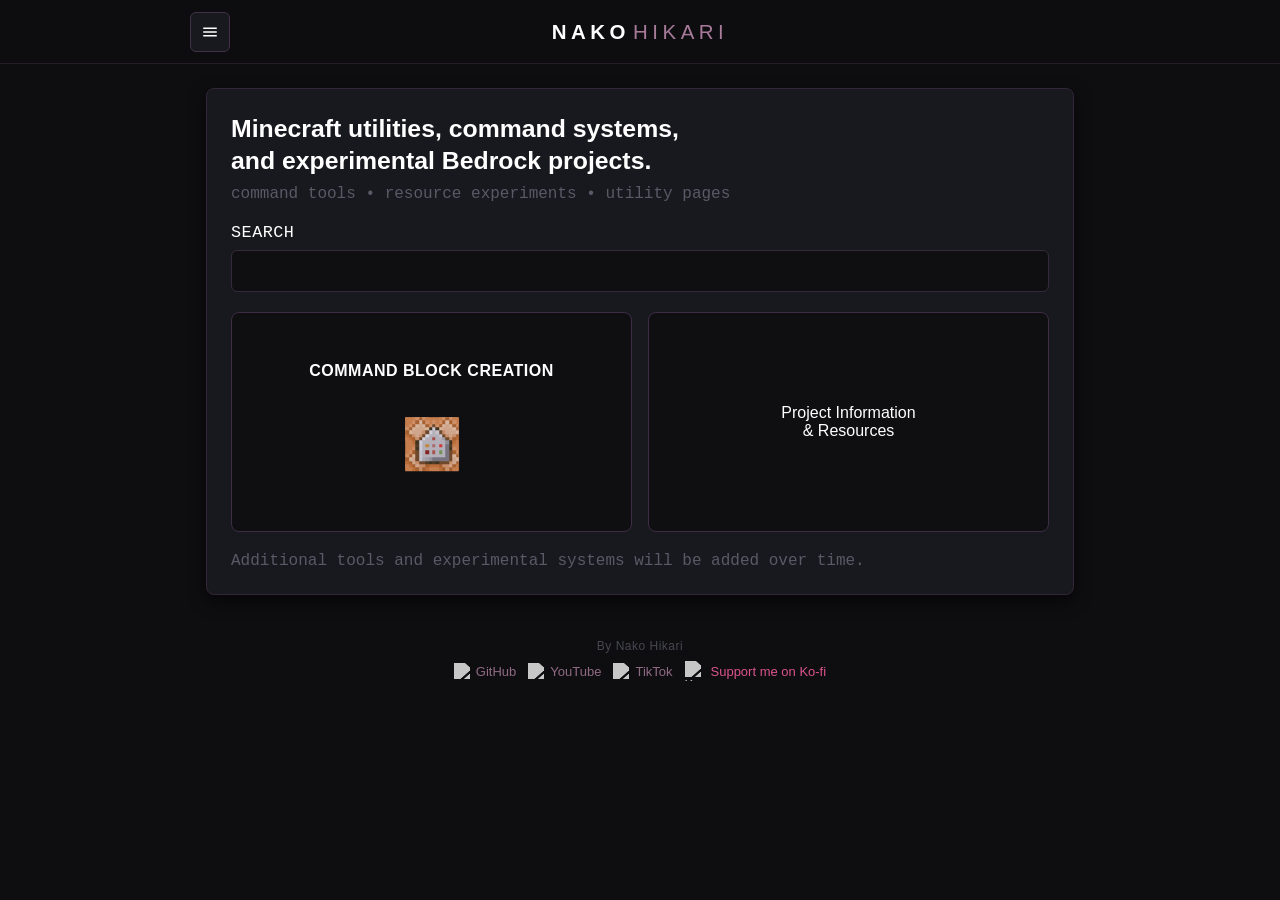
==== commit 00ab9307: "Update index.html" ====
--- a/index.html
+++ b/index.html
@@ -3,111 +3,651 @@
 <head>
     <meta charset="UTF-8">
     <meta name="viewport" content="width=device-width, initial-scale=1.0">
-
     <title>Nako Hikari</title>
 
-    <link rel="stylesheet" href="/css/main.css">
+    <style>
+        :root {
+            --bg-color: #0e0e11;
+            --container-bg: #18181f;
+            --input-bg: #0f0f12;
+            --box-bg: #0f0f12;
+
+            --accent-dark: #663657;
+            --accent-dark-hover: #81456e;
+
+            --accent-light: #A77A99;
+            --accent-light-hover: #c5a4bc;
+
+            --text-main: #b4b4bc;
+            --text-muted: #5a5a66;
+            --text-bright: #ffffff;
+
+            --border-color: #2d2d38;
+
+            --space-xs: 4px;
+            --space-sm: 8px;
+            --space-md: 12px;
+            --space-lg: 16px;
+            --space-xl: 20px;
+            --space-2xl: 24px;
+
+            --max-width: 900px;
+
+            --radius-sm: 4px;
+            --radius-md: 6px;
+            --radius-lg: 8px;
+
+            --border-width: 1px;
+
+            --shadow-deep: 0 6px 16px rgba(0,0,0,.6);
+
+            --transition-fast: .15s cubic-bezier(.4,0,.2,1);
+            --transition-normal: .2s cubic-bezier(.4,0,.2,1);
+        }
+
+        * {
+            margin: 0;
+            padding: 0;
+            box-sizing: border-box;
+            -webkit-tap-highlight-color: transparent;
+        }
+
+        body {
+            background: var(--bg-color);
+            color: var(--text-main);
+            font-family: -apple-system,BlinkMacSystemFont,"Segoe UI",Roboto,Helvetica,Arial,sans-serif;
+            min-height: 100vh;
+            overflow-x: hidden;
+            padding-top: 64px;
+        }
+
+        .site-header {
+            position: fixed;
+            top: 0;
+            left: 0;
+            width: 100%;
+            height: 64px;
+            background: rgba(14,14,17,.96);
+            backdrop-filter: blur(10px);
+            border-bottom: 1px solid #251d27;
+            z-index: 500;
+            display: flex;
+            justify-content: center;
+            padding: 0 var(--space-lg);
+        }
+
+        .header-inner {
+            width: 100%;
+            max-width: var(--max-width);
+            display: flex;
+            align-items: center;
+            position: relative;
+        }
+
+        .settings-btn {
+            width: 40px;
+            height: 40px;
+            border-radius: var(--radius-md);
+            border: 1px solid #433046;
+            background: var(--container-bg);
+            display: flex;
+            align-items: center;
+            justify-content: center;
+            cursor: pointer;
+            transition:
+                border-color var(--transition-fast),
+                background var(--transition-fast),
+                transform var(--transition-fast);
+        }
+
+        .settings-btn:hover {
+            border-color: var(--accent-light);
+            background: #1b1620;
+        }
+
+        .settings-btn:active {
+            transform: scale(.96);
+            background: #1e1924;
+            border-color: var(--accent-light-hover);
+        }
+
+        .settings-btn svg {
+            width: 18px;
+            height: 18px;
+            fill: #ffffff;
+        }
+
+        .site-title {
+            position: absolute;
+            left: 50%;
+            transform: translateX(-50%);
+            display: flex;
+            align-items: center;
+            font-size: 1.28rem;
+            letter-spacing: .22em;
+            user-select: none;
+            white-space: nowrap;
+        }
+
+        .title-bold {
+            color: #ffffff;
+            font-weight: 800;
+        }
+
+        .title-light {
+            color: var(--accent-light);
+            font-weight: 300;
+            margin-left: 3px;
+        }
+
+        .page-wrapper {
+            width: 100%;
+            max-width: var(--max-width);
+            margin: 0 auto;
+            display: flex;
+            flex-direction: column;
+            gap: var(--space-xl);
+            padding: var(--space-2xl) var(--space-lg);
+        }
+
+        .main-container {
+            background: var(--container-bg);
+            border: 1px solid #332638;
+            border-radius: var(--radius-lg);
+            box-shadow: var(--shadow-deep);
+            padding: var(--space-2xl);
+            display: flex;
+            flex-direction: column;
+            gap: var(--space-xl);
+        }
+
+        .intro-text h1 {
+            font-size: 1.55rem;
+            line-height: 1.3;
+            color: var(--text-bright);
+            font-weight: 600;
+            margin-bottom: var(--space-sm);
+        }
+
+        .intro-text p {
+            color: var(--text-muted);
+            font-family: "Courier New", Courier, monospace;
+        }
+
+        .search-box {
+            display: flex;
+            flex-direction: column;
+            gap: var(--space-sm);
+        }
+
+        .search-box label {
+            color: var(--text-bright);
+            font-size: 1.05rem;
+            text-transform: uppercase;
+            letter-spacing: .5px;
+            font-family: "Courier New", Courier, monospace;
+        }
+
+        .search-input {
+            width: 100%;
+            border: 1px solid #37293c;
+            background: var(--input-bg);
+            color: var(--text-bright);
+            padding: var(--space-md);
+            border-radius: var(--radius-md);
+            outline: none;
+            font-size: 14px;
+            font-family: "Courier New", Courier, monospace;
+            transition:
+                border-color var(--transition-fast),
+                background var(--transition-fast);
+        }
+
+        .search-input:focus {
+            border-color: var(--accent-light);
+            background: #131217;
+        }
+
+        .nav-grid {
+            display: grid;
+            grid-template-columns: 1fr 1fr;
+            gap: var(--space-lg);
+        }
+
+        .grid-card {
+            background: var(--box-bg);
+            border: 1px solid #3f2c45;
+            border-radius: var(--radius-lg);
+            min-height: 220px;
+            text-decoration: none;
+            position: relative;
+            overflow: hidden;
+
+            display: flex;
+            flex-direction: column;
+            justify-content: center;
+            align-items: center;
+
+            padding: var(--space-xl);
+
+            transition:
+                border-color var(--transition-fast),
+                background var(--transition-fast),
+                transform var(--transition-fast);
+        }
+
+        .grid-card:hover {
+            border-color: var(--accent-light);
+            background: #15131a;
+        }
+
+        .grid-card:active {
+            transform: scale(.98);
+            background: #1e1924;
+            border-color: var(--accent-light-hover);
+        }
+
+        .grid-card h2 {
+            color: var(--text-bright);
+            font-size: 1rem;
+            text-align: center;
+            line-height: 1.45;
+            margin-bottom: var(--space-xl);
+            letter-spacing: .5px;
+        }
+
+        .cube-viewport {
+            width: 84px;
+            height: 84px;
+            display: flex;
+            align-items: center;
+            justify-content: center;
+            perspective: 900px;
+        }
+
+        .cube-object {
+            width: 52px;
+            height: 52px;
+            position: relative;
+            transform-style: preserve-3d;
+            animation: cubeSpin 2.2s linear infinite;
+        }
+
+        .cube-face {
+            position: absolute;
+            width: 52px;
+            height: 52px;
+
+            background-image: url('assets/images/cmd-texture.png');
+            background-size: 300% 100%;
+            image-rendering: pixelated;
+        }
+
+        .face-front {
+            transform: rotateY(0deg) translateZ(26px);
+            background-position: 50% 0;
+        }
+
+        .face-back {
+            transform: rotateY(180deg) translateZ(26px);
+            background-position: 50% 0;
+        }
+
+        .face-left {
+            transform: rotateY(-90deg) translateZ(26px);
+            background-position: 50% 0;
+        }
+
+        .face-right {
+            transform: rotateY(90deg) translateZ(26px);
+            background-position: 50% 0;
+        }
+
+        .face-top {
+            transform: rotateX(90deg) translateZ(26px);
+            background-position: 0% 0;
+        }
+
+        .face-bottom {
+            transform: rotateX(-90deg) translateZ(26px);
+            background-position: 100% 0;
+        }
+
+        @keyframes cubeSpin {
+            from {
+                transform: rotateX(-18deg) rotateY(0deg);
+            }
+
+            to {
+                transform: rotateX(-18deg) rotateY(360deg);
+            }
+        }
+
+        .placeholder-text {
+            color: var(--text-bright);
+            font-size: 1rem;
+            text-align: center;
+        }
+
+        .sub-text {
+            color: var(--text-muted);
+            font-family: "Courier New", Courier, monospace;
+        }
+
+        .side-tab {
+            position: fixed;
+            top: 0;
+            left: -280px;
+
+            width: 280px;
+            height: 100%;
+
+            background: var(--container-bg);
+
+            border-right: 1px solid #38293d;
+
+            z-index: 900;
+
+            padding: var(--space-2xl) var(--space-lg);
+
+            display: flex;
+            flex-direction: column;
+            gap: var(--space-xl);
+
+            transition: left var(--transition-normal);
+        }
+
+        .side-tab.open {
+            left: 0;
+        }
+
+        .side-tab-header {
+            display: flex;
+            justify-content: space-between;
+            align-items: center;
+            border-bottom: 1px solid #302736;
+            padding-bottom: var(--space-md);
+        }
+
+        .side-tab-header h4 {
+            color: var(--text-bright);
+            font-size: 1rem;
+            letter-spacing: .5px;
+        }
+
+        .close-btn {
+            width: 34px;
+            height: 34px;
+            border-radius: var(--radius-md);
+            border: 1px solid #3b2b40;
+            background: var(--box-bg);
+            color: var(--text-bright);
+            cursor: pointer;
+            font-size: 18px;
+        }
+
+        .side-links {
+            display: flex;
+            flex-direction: column;
+            gap: var(--space-sm);
+        }
+
+        .side-links a {
+            text-decoration: none;
+            color: var(--text-main);
+
+            padding: var(--space-md);
+
+            border-radius: var(--radius-md);
+
+            border: 1px solid transparent;
+
+            transition:
+                border-color var(--transition-fast),
+                background var(--transition-fast),
+                color var(--transition-fast);
+        }
+
+        .side-links a:hover {
+            border-color: #47334d;
+            background: #16141b;
+            color: var(--text-bright);
+        }
+
+        .overlay {
+            position: fixed;
+            inset: 0;
+            background: rgba(0,0,0,.45);
+            opacity: 0;
+            visibility: hidden;
+            transition: opacity var(--transition-normal);
+            z-index: 850;
+        }
+
+        .overlay.visible {
+            opacity: 1;
+            visibility: visible;
+        }
+
+        .footer {
+            margin-top: var(--space-2xl, 32px);
+            padding-bottom: var(--space-lg, 16px);
+            text-align: center;
+            display: flex;
+            flex-direction: column;
+            gap: var(--space-sm, 8px);
+            align-items: center;
+            width: 100%;
+        }
+
+        .footer-title {
+            font-size: 12px;
+            color: var(--text-muted, #5a5a66);
+            opacity: 0.75;
+            letter-spacing: 0.5px;
+        }
+
+        .footer-links {
+            display: flex;
+            gap: var(--space-md, 12px);
+            flex-wrap: wrap;
+            justify-content: center;
+        }
+
+        .footer-links a {
+            display: flex;
+            align-items: center;
+            gap: 6px;
+            color: var(--accent-light, #A77A99);
+            text-decoration: none;
+            font-size: 13px;
+            opacity: 0.85;
+            transition: opacity var(--transition-fast, 0.15s), color var(--transition-fast, 0.15s);
+        }
+
+        .footer-links a:hover {
+            color: var(--accent-light-hover, #c5a4bc);
+            opacity: 1;
+        }
+
+        .footer-links img {
+            width: 16px;
+            height: 16px;
+            filter: brightness(0) invert(1);
+            opacity: 0.9;
+        }
+
+        .footer-links a.kofi {
+            color: #ff5fa2;
+            font-weight: 500;
+        }
+
+        .footer-links a.kofi:hover {
+            color: #ff8fc0;
+        }
+
+        .footer-links a.kofi img {
+            width: 20px;
+            height: 20px;
+        }
+
+        @media (max-width: 720px) {
+            .nav-grid {
+                grid-template-columns: 1fr;
+            }
+
+            .grid-card {
+                min-height: 190px;
+            }
+
+            .page-wrapper {
+                padding: var(--space-lg) var(--space-sm);
+            }
+        }
+    </style>
 </head>
+
 <body>
 
-<main>
-
     <header class="site-header">
-        <div class="site-title-wrap">
-            <h1 class="site-title">
-                <span class="pixel-title">Nako</span> Hikari
-            </h1>
-
-            <div class="site-subtitle">
-                Minecraft Bedrock command creations
+        <div class="header-inner">
+
+            <button class="settings-btn" id="openSidebar">
+                <svg viewBox="0 0 24 24">
+                    <path d="M3 18h18v-2H3v2zm0-5h18v-2H3v2zm0-7v2h18V6H3z"/>
+                </svg>
+            </button>
+
+            <div class="site-title">
+                <span class="title-bold">NAKO</span>
+                <span class="title-light">HIKARI</span>
+            </div>
+
+        </div>
+    </header>
+
+    <div class="overlay" id="sidebarOverlay"></div>
+
+    <nav class="side-tab" id="leftSidebar">
+
+        <div class="side-tab-header">
+            <h4>SETTINGS</h4>
+            <button class="close-btn" id="closeSidebar">×</button>
+        </div>
+
+        <div class="side-links">
+            <a href="pages/about.html">About</a>
+            <a href="pages/supporters.html">Supporters</a>
+            <a href="pages/credits.html">Credits</a>
+        </div>
+
+    </nav>
+
+    <div class="page-wrapper">
+
+        <main class="main-container">
+
+            <div class="intro-text">
+                <h1>
+                    Minecraft utilities, command systems,<br>
+                    and experimental Bedrock projects.
+                </h1>
+
+                <p>
+                    command tools • resource experiments • utility pages
+                </p>
+            </div>
+
+            <div class="search-box">
+                <label for="search">search</label>
+                <input type="text" id="search" class="search-input">
+            </div>
+
+            <div class="nav-grid">
+
+                <a href="pages/commands.html" class="grid-card">
+
+                    <h2>COMMAND BLOCK CREATION</h2>
+
+                    <div class="cube-viewport">
+
+                        <div class="cube-object">
+
+                            <div class="cube-face face-front"></div>
+                            <div class="cube-face face-back"></div>
+                            <div class="cube-face face-left"></div>
+                            <div class="cube-face face-right"></div>
+                            <div class="cube-face face-top"></div>
+                            <div class="cube-face face-bottom"></div>
+
+                        </div>
+
+                    </div>
+
+                </a>
+
+                <a href="pages/about.html" class="grid-card">
+                    <div class="placeholder-text">
+                        Project Information<br>
+                        & Resources
+                    </div>
+                </a>
+
+            </div>
+
+            <div class="sub-text">
+                Additional tools and experimental systems will be added over time.
+            </div>
+
+        </main>
+
+        <div class="footer">
+            <div class="footer-title">By Nako Hikari</div>
+
+            <div class="footer-links">
+
+                <a href="https://github.com/nako-hikari/" target="_blank" class="social">
+                    <img src="https://cdn.jsdelivr.net/gh/simple-icons/simple-icons/icons/github.svg" alt="GitHub">
+                    GitHub
+                </a>
+
+                <a href="https://m.youtube.com/@NaCryst" target="_blank" class="social">
+                    <img src="https://cdn.jsdelivr.net/gh/simple-icons/simple-icons/icons/youtube.svg" alt="YouTube">
+                    YouTube
+                </a>
+
+                <a href="https://www.tiktok.com/@nako_hikari_mc" target="_blank" class="social">
+                    <img src="https://cdn.jsdelivr.net/gh/simple-icons/simple-icons/icons/tiktok.svg" alt="TikTok">
+                    TikTok
+                </a>
+
+                <a href="https://ko-fi.com/arialicee" target="_blank" class="social kofi">
+                    <img src="https://raw.githubusercontent.com/nako-hikari/support-files/main/assets/kofi-icon.png" alt="Ko-fi">
+                    Support me on Ko-fi
+                </a>
+
             </div>
         </div>
 
-        <a href="/pages/about.html" class="menu-btn">
-            <div class="menu-icon">
-                <span></span>
-                <span></span>
-                <span></span>
-            </div>
-        </a>
-    </header>
-
-    <section class="card-grid">
-
-        <a href="/pages/commands.html" class="card big-card">
-
-            <div class="card-top">
-                <div class="cube-scene">
-
-                    <div class="cube">
-
-                        <div class="face top"></div>
-                        <div class="face bottom"></div>
-
-                        <div class="face front"></div>
-                        <div class="face back"></div>
-
-                        <div class="face left"></div>
-                        <div class="face right"></div>
-
-                    </div>
-
-                </div>
-            </div>
-
-            <div class="card-content">
-                <h2 class="card-title">Command Creations</h2>
-
-                <div class="card-desc">
-                    Explore Minecraft Bedrock command projects and visual systems.
-                </div>
-            </div>
-
-        </a>
-
-        <div class="card big-card">
-
-            <div class="card-content">
-                <h2 class="card-title">Random Pick</h2>
-
-                <div class="card-desc">
-                    Daily featured creation system coming later.
-                </div>
-            </div>
-
-        </div>
-
-    </section>
-
-    <div class="footer">
-        <div class="footer-title">By Nako Hikari</div>
-
-        <div class="footer-links">
-
-            <a href="https://github.com/nako-hikari/" target="_blank" class="social">
-                <img src="https://cdn.jsdelivr.net/gh/simple-icons/simple-icons/icons/github.svg" alt="GitHub">
-                GitHub
-            </a>
-
-            <a href="https://m.youtube.com/@NaCryst" target="_blank" class="social">
-                <img src="https://cdn.jsdelivr.net/gh/simple-icons/simple-icons/icons/youtube.svg" alt="YouTube">
-                YouTube
-            </a>
-
-            <a href="https://www.tiktok.com/@nako_hikari_mc" target="_blank" class="social">
-                <img src="https://cdn.jsdelivr.net/gh/simple-icons/simple-icons/icons/tiktok.svg" alt="TikTok">
-                TikTok
-            </a>
-
-            <a href="https://ko-fi.com/arialicee" target="_blank" class="social kofi">
-                <img src="https://raw.githubusercontent.com/nako-hikari/support-files/main/assets/kofi-icon.png" alt="Ko-fi">
-                Support me on Ko-fi
-            </a>
-
-        </div>
     </div>
 
-</main>
+    <script>
+        const sidebar = document.getElementById('leftSidebar');
+        const overlay = document.getElementById('sidebarOverlay');
+
+        document.getElementById('openSidebar').onclick = () => {
+            sidebar.classList.add('open');
+            overlay.classList.add('visible');
+        };
+
+        document.getElementById('closeSidebar').onclick = closeSidebar;
+        overlay.onclick = closeSidebar;
+
+        function closeSidebar() {
+            sidebar.classList.remove('open');
+            overlay.classList.remove('visible');
+        }
+    </script>
 
 </body>
 </html>
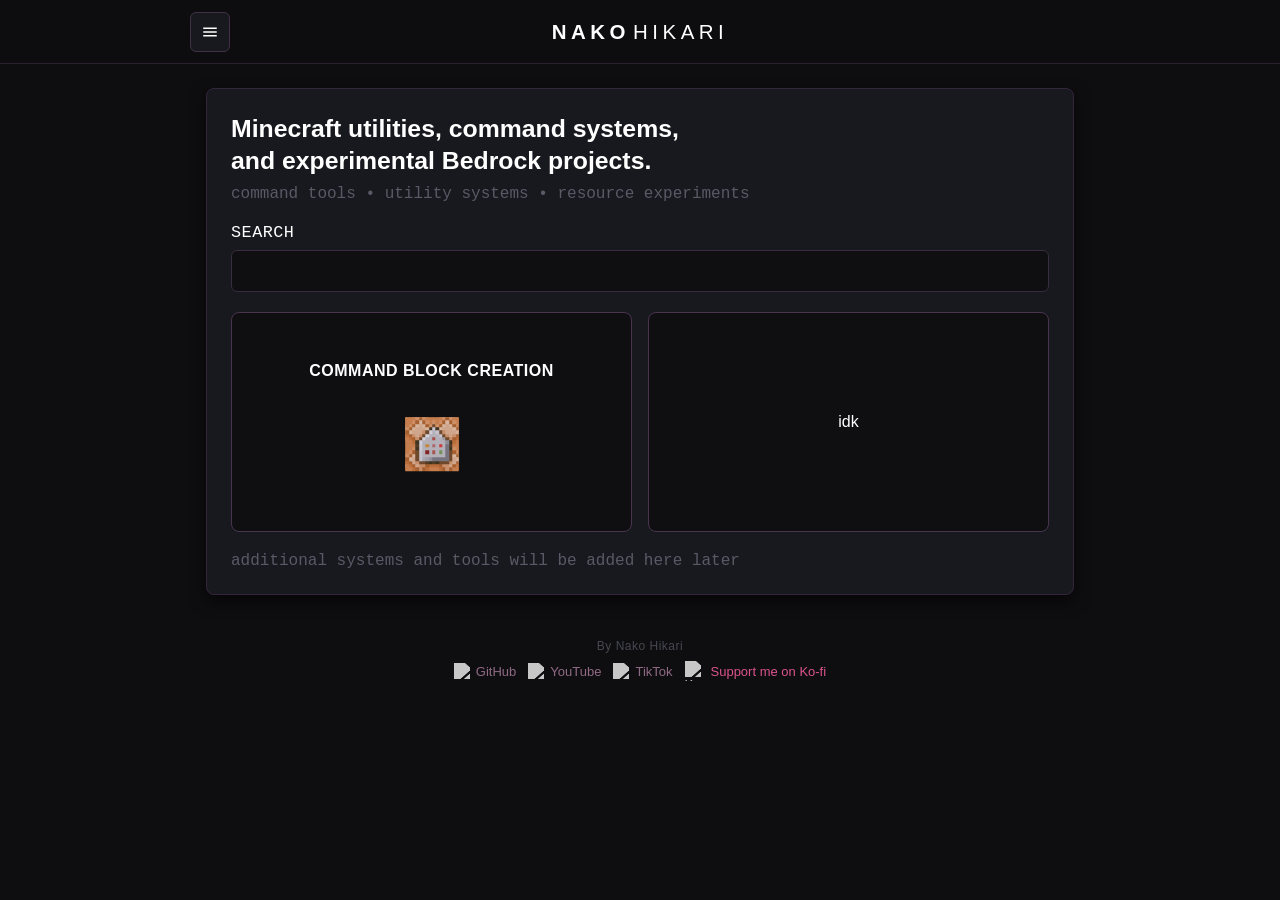
==== commit bee012eb: "Refactor styles and layout in index.html Updated various styles and layout properties in index.html " ====
--- a/index.html
+++ b/index.html
@@ -67,9 +67,9 @@
             left: 0;
             width: 100%;
             height: 64px;
-            background: rgba(14,14,17,.96);
+            background: rgba(14,14,17,.97);
             backdrop-filter: blur(10px);
-            border-bottom: 1px solid #251d27;
+            border-bottom: 1px solid #2a2230;
             z-index: 500;
             display: flex;
             justify-content: center;
@@ -90,10 +90,13 @@
             border-radius: var(--radius-md);
             border: 1px solid #433046;
             background: var(--container-bg);
+
             display: flex;
             align-items: center;
             justify-content: center;
+
             cursor: pointer;
+
             transition:
                 border-color var(--transition-fast),
                 background var(--transition-fast),
@@ -102,7 +105,7 @@
 
         .settings-btn:hover {
             border-color: var(--accent-light);
-            background: #1b1620;
+            background: #1a151d;
         }
 
         .settings-btn:active {
@@ -121,12 +124,15 @@
             position: absolute;
             left: 50%;
             transform: translateX(-50%);
+
             display: flex;
             align-items: center;
+
             font-size: 1.28rem;
             letter-spacing: .22em;
+
+            white-space: nowrap;
             user-select: none;
-            white-space: nowrap;
         }
 
         .title-bold {
@@ -135,7 +141,7 @@
         }
 
         .title-light {
-            color: var(--accent-light);
+            color: #ffffff;
             font-weight: 300;
             margin-left: 3px;
         }
@@ -143,28 +149,33 @@
         .page-wrapper {
             width: 100%;
             max-width: var(--max-width);
+
             margin: 0 auto;
+
             display: flex;
             flex-direction: column;
             gap: var(--space-xl);
+
             padding: var(--space-2xl) var(--space-lg);
         }
 
         .main-container {
             background: var(--container-bg);
-            border: 1px solid #332638;
+            border: 1px solid #34263a;
             border-radius: var(--radius-lg);
             box-shadow: var(--shadow-deep);
+
             padding: var(--space-2xl);
+
             display: flex;
             flex-direction: column;
             gap: var(--space-xl);
         }
 
         .intro-text h1 {
+            color: var(--text-bright);
             font-size: 1.55rem;
             line-height: 1.3;
-            color: var(--text-bright);
             font-weight: 600;
             margin-bottom: var(--space-sm);
         }
@@ -182,22 +193,28 @@
 
         .search-box label {
             color: var(--text-bright);
-            font-size: 1.05rem;
             text-transform: uppercase;
             letter-spacing: .5px;
+            font-size: 1.05rem;
             font-family: "Courier New", Courier, monospace;
         }
 
         .search-input {
             width: 100%;
-            border: 1px solid #37293c;
+
             background: var(--input-bg);
             color: var(--text-bright);
+
+            border: 1px solid #392c40;
+            border-radius: var(--radius-md);
+
             padding: var(--space-md);
-            border-radius: var(--radius-md);
+
             outline: none;
+
             font-size: 14px;
             font-family: "Courier New", Courier, monospace;
+
             transition:
                 border-color var(--transition-fast),
                 background var(--transition-fast);
@@ -216,19 +233,23 @@
 
         .grid-card {
             background: var(--box-bg);
-            border: 1px solid #3f2c45;
+
+            border: 1px solid #49344f;
             border-radius: var(--radius-lg);
+
             min-height: 220px;
-            text-decoration: none;
+
+            display: flex;
+            flex-direction: column;
+            align-items: center;
+            justify-content: center;
+
+            padding: var(--space-xl);
+
             position: relative;
             overflow: hidden;
 
-            display: flex;
-            flex-direction: column;
-            justify-content: center;
-            align-items: center;
-
-            padding: var(--space-xl);
+            text-decoration: none;
 
             transition:
                 border-color var(--transition-fast),
@@ -249,37 +270,48 @@
 
         .grid-card h2 {
             color: var(--text-bright);
+
+            text-align: center;
+
             font-size: 1rem;
-            text-align: center;
             line-height: 1.45;
+
             margin-bottom: var(--space-xl);
+
             letter-spacing: .5px;
         }
 
         .cube-viewport {
             width: 84px;
             height: 84px;
+
             display: flex;
             align-items: center;
             justify-content: center;
+
             perspective: 900px;
         }
 
         .cube-object {
             width: 52px;
             height: 52px;
+
             position: relative;
+
             transform-style: preserve-3d;
-            animation: cubeSpin 2.2s linear infinite;
+
+            animation: cubeSpin 2.1s linear infinite;
         }
 
         .cube-face {
             position: absolute;
+
             width: 52px;
             height: 52px;
 
             background-image: url('assets/images/cmd-texture.png');
             background-size: 300% 100%;
+
             image-rendering: pixelated;
         }
 
@@ -344,7 +376,7 @@
 
             background: var(--container-bg);
 
-            border-right: 1px solid #38293d;
+            border-right: 1px solid #392c40;
 
             z-index: 900;
 
@@ -365,7 +397,9 @@
             display: flex;
             justify-content: space-between;
             align-items: center;
-            border-bottom: 1px solid #302736;
+
+            border-bottom: 1px solid #322836;
+
             padding-bottom: var(--space-md);
         }
 
@@ -378,10 +412,14 @@
         .close-btn {
             width: 34px;
             height: 34px;
+
             border-radius: var(--radius-md);
-            border: 1px solid #3b2b40;
+
+            border: 1px solid #453349;
             background: var(--box-bg);
+
             color: var(--text-bright);
+
             cursor: pointer;
             font-size: 18px;
         }
@@ -393,14 +431,13 @@
         }
 
         .side-links a {
+            color: var(--text-main);
             text-decoration: none;
-            color: var(--text-main);
+
+            border: 1px solid transparent;
+            border-radius: var(--radius-md);
 
             padding: var(--space-md);
-
-            border-radius: var(--radius-md);
-
-            border: 1px solid transparent;
 
             transition:
                 border-color var(--transition-fast),
@@ -409,18 +446,28 @@
         }
 
         .side-links a:hover {
-            border-color: #47334d;
+            border-color: #4c3753;
             background: #16141b;
             color: var(--text-bright);
+        }
+
+        .side-links a:active {
+            transform: scale(.98);
+            background: #1e1924;
+            border-color: var(--accent-light-hover);
         }
 
         .overlay {
             position: fixed;
             inset: 0;
+
             background: rgba(0,0,0,.45);
+
             opacity: 0;
             visibility: hidden;
+
             transition: opacity var(--transition-normal);
+
             z-index: 850;
         }
 
@@ -430,26 +477,30 @@
         }
 
         .footer {
-            margin-top: var(--space-2xl, 32px);
-            padding-bottom: var(--space-lg, 16px);
+            margin-top: var(--space-2xl);
+            padding-bottom: var(--space-lg);
+
             text-align: center;
+
             display: flex;
             flex-direction: column;
-            gap: var(--space-sm, 8px);
+            gap: var(--space-sm);
+
             align-items: center;
+
             width: 100%;
         }
 
         .footer-title {
             font-size: 12px;
-            color: var(--text-muted, #5a5a66);
-            opacity: 0.75;
-            letter-spacing: 0.5px;
+            color: var(--text-muted);
+            opacity: .75;
+            letter-spacing: .5px;
         }
 
         .footer-links {
             display: flex;
-            gap: var(--space-md, 12px);
+            gap: var(--space-md);
             flex-wrap: wrap;
             justify-content: center;
         }
@@ -458,23 +509,31 @@
             display: flex;
             align-items: center;
             gap: 6px;
-            color: var(--accent-light, #A77A99);
+
+            color: var(--accent-light);
+
             text-decoration: none;
+
             font-size: 13px;
-            opacity: 0.85;
-            transition: opacity var(--transition-fast, 0.15s), color var(--transition-fast, 0.15s);
+
+            opacity: .85;
+
+            transition:
+                opacity var(--transition-fast),
+                color var(--transition-fast);
         }
 
         .footer-links a:hover {
-            color: var(--accent-light-hover, #c5a4bc);
+            color: var(--accent-light-hover);
             opacity: 1;
         }
 
         .footer-links img {
             width: 16px;
             height: 16px;
+
             filter: brightness(0) invert(1);
-            opacity: 0.9;
+            opacity: .9;
         }
 
         .footer-links a.kofi {
@@ -491,15 +550,7 @@
             height: 20px;
         }
 
-        @media (max-width: 720px) {
-            .nav-grid {
-                grid-template-columns: 1fr;
-            }
-
-            .grid-card {
-                min-height: 190px;
-            }
-
+        @media (max-width: 600px) {
             .page-wrapper {
                 padding: var(--space-lg) var(--space-sm);
             }
@@ -510,6 +561,7 @@
 <body>
 
     <header class="site-header">
+
         <div class="header-inner">
 
             <button class="settings-btn" id="openSidebar">
@@ -524,6 +576,7 @@
             </div>
 
         </div>
+
     </header>
 
     <div class="overlay" id="sidebarOverlay"></div>
@@ -554,7 +607,7 @@
                 </h1>
 
                 <p>
-                    command tools • resource experiments • utility pages
+                    command tools • utility systems • resource experiments
                 </p>
             </div>
 
@@ -586,22 +639,20 @@
 
                 </a>
 
-                <a href="pages/about.html" class="grid-card">
-                    <div class="placeholder-text">
-                        Project Information<br>
-                        & Resources
-                    </div>
+                <a href="#" class="grid-card">
+                    <div class="placeholder-text">idk</div>
                 </a>
 
             </div>
 
             <div class="sub-text">
-                Additional tools and experimental systems will be added over time.
+                additional systems and tools will be added here later
             </div>
 
         </main>
 
         <div class="footer">
+
             <div class="footer-title">By Nako Hikari</div>
 
             <div class="footer-links">
@@ -627,6 +678,7 @@
                 </a>
 
             </div>
+
         </div>
 
     </div>
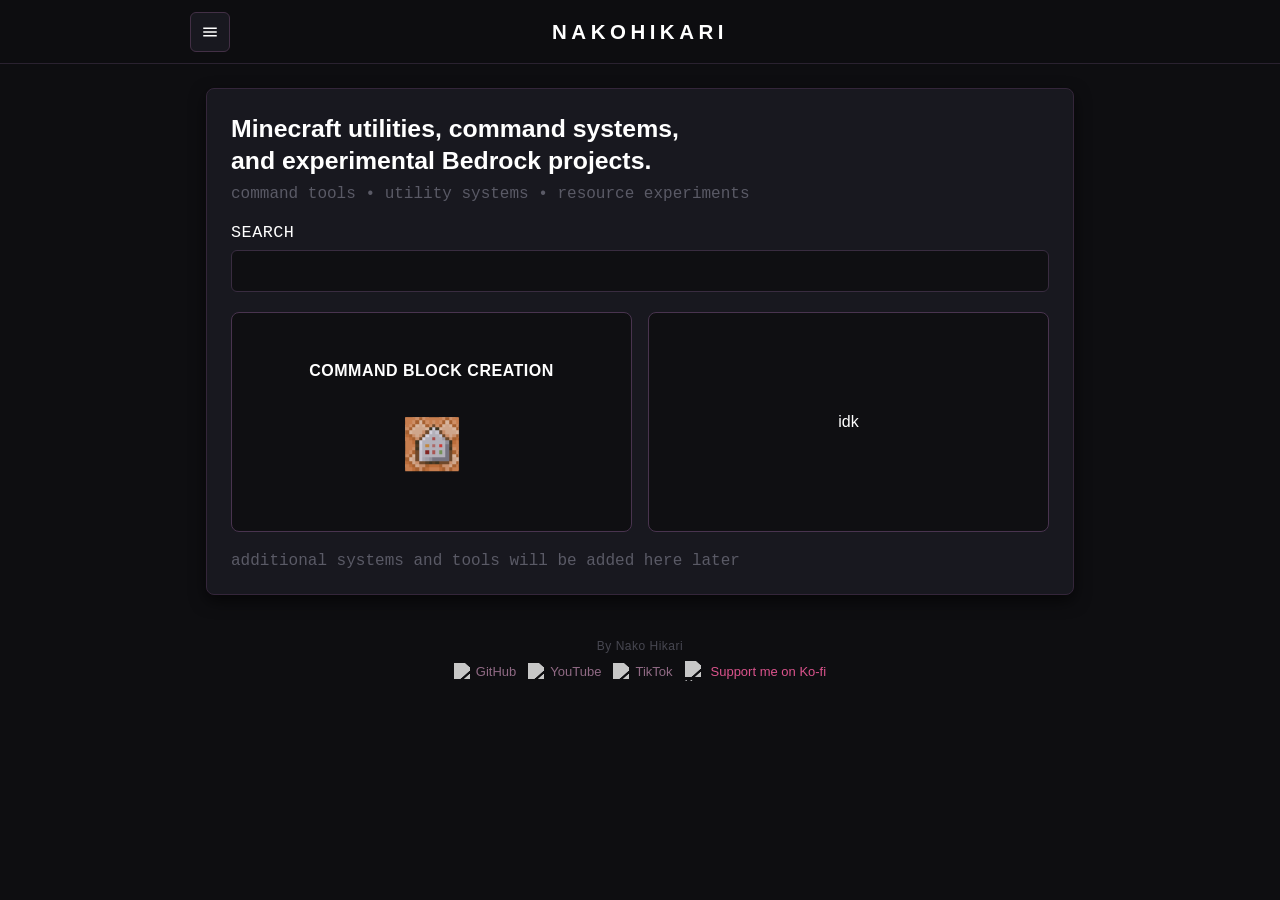
==== commit 8a24620f: "Update index.html" ====
--- a/index.html
+++ b/index.html
@@ -572,7 +572,7 @@
 
             <div class="site-title">
                 <span class="title-bold">NAKO</span>
-                <span class="title-light">HIKARI</span>
+                <span class="title-bold">HIKARI</span>
             </div>
 
         </div>
